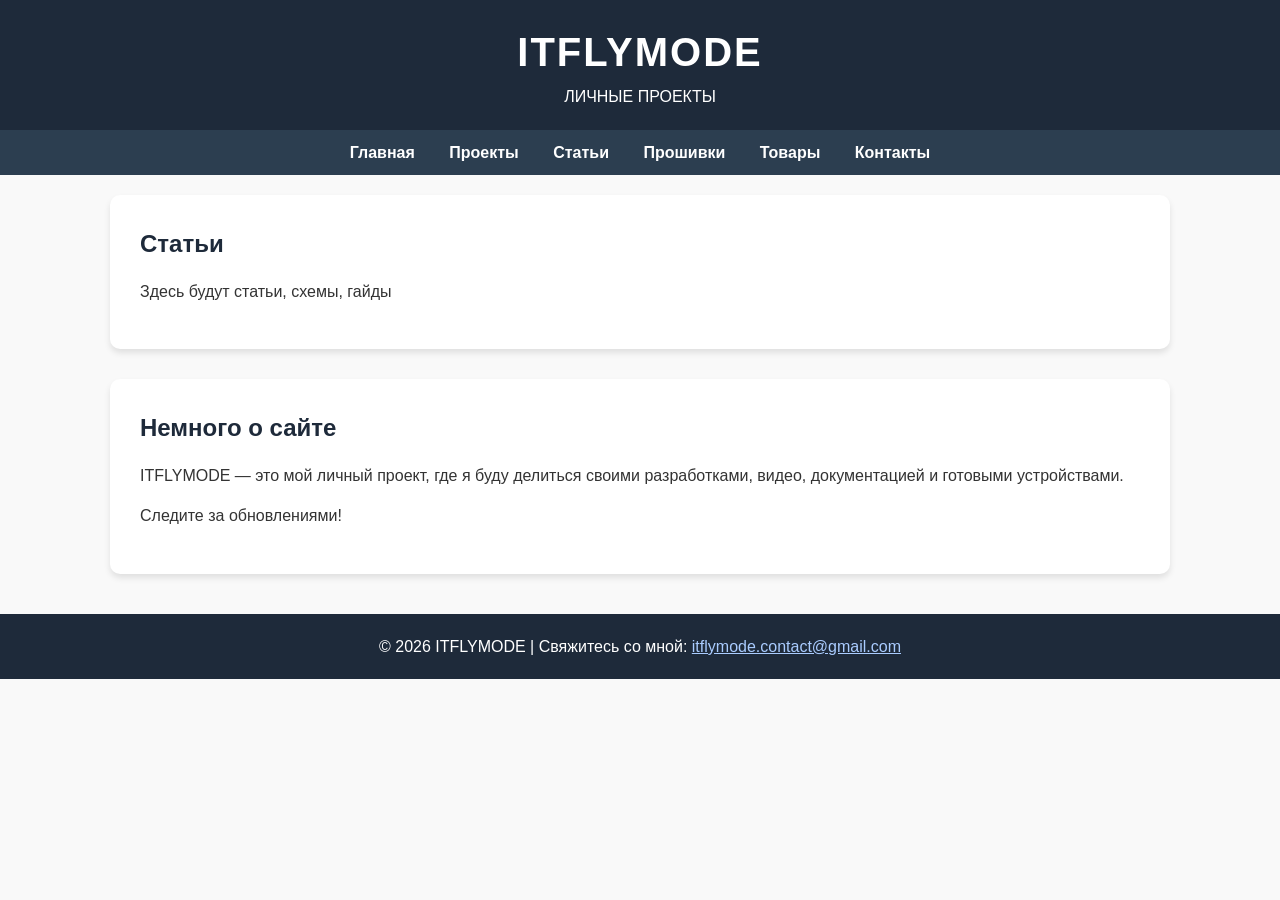
==== articles.html @ f9d331c2 "Добавил страницы и обновил меню" ====
<!DOCTYPE html>
<html lang="ru">
<head>
    <meta charset="UTF-8">
    <meta name="viewport" content="width=device-width, initial-scale=1.0">
    <title>Статьи - ITFLYMODE</title>
    <style>
        /* Стили для каркаса сайта */
        * {
            margin: 0;
            padding: 0;
            box-sizing: border-box;
        }
        body {
            font-family: 'Segoe UI', Tahoma, Geneva, Verdana, sans-serif;
            background: #f9f9f9;
            color: #333;
            line-height: 1.6;
        }
        header {
            background: #1e2a3a;
            color: white;
            padding: 20px 0;
            text-align: center;
        }
        header h1 {
            font-size: 2.5rem;
            letter-spacing: 2px;
        }
        nav {
            background: #2c3e50;
            padding: 10px 0;
            text-align: center;
        }
        nav a {
            color: white;
            margin: 0 15px;
            text-decoration: none;
            font-weight: bold;
        }
        nav a:hover {
            text-decoration: underline;
        }
        .container {
            max-width: 1100px;
            margin: 20px auto;
            padding: 0 20px;
        }
        .section {
            background: white;
            border-radius: 10px;
            padding: 30px;
            margin-bottom: 30px;
            box-shadow: 0 4px 6px rgba(0,0,0,0.1);
        }
        .section h2 {
            margin-bottom: 15px;
            color: #1e2a3a;
        }
        .section p {
            margin-bottom: 15px;
        }
        footer {
            background: #1e2a3a;
            color: white;
            text-align: center;
            padding: 20px;
            margin-top: 40px;
        }
        footer a {
            color: #aaccff;
        }
    </style>
</head>
<body>

    <header>
        <h1>ITFLYMODE</h1>
        <p>ЛИЧНЫЕ ПРОЕКТЫ</p>
    </header>

<nav>
    <a href="index.html">Главная</a>
    <a href="projects.html">Проекты</a>
    <a href="articles.html">Статьи</a>
    <a href="firmware.html">Прошивки</a>
    <a href="shop.html">Товары</a>
    <a href="contacts.html">Контакты</a>
</nav>

    <div class="container">
        <div class="section">
            <h2>Статьи</h2>
            <p>Здесь будут статьи, схемы, гайды</p>
            
        </div>

        <div class="section">
            <h2>Немного о сайте</h2>
            <p>ITFLYMODE — это мой личный проект, где я буду делиться своими разработками, видео, документацией и готовыми устройствами.</p>
            <p>Следите за обновлениями!</p>
        </div>
    </div>

    <footer>
        <p>© 2026 ITFLYMODE | Свяжитесь со мной: <a href="itflymode.contact@gmail.com">itflymode.contact@gmail.com</a></p>
    </footer>

</body>
</html>
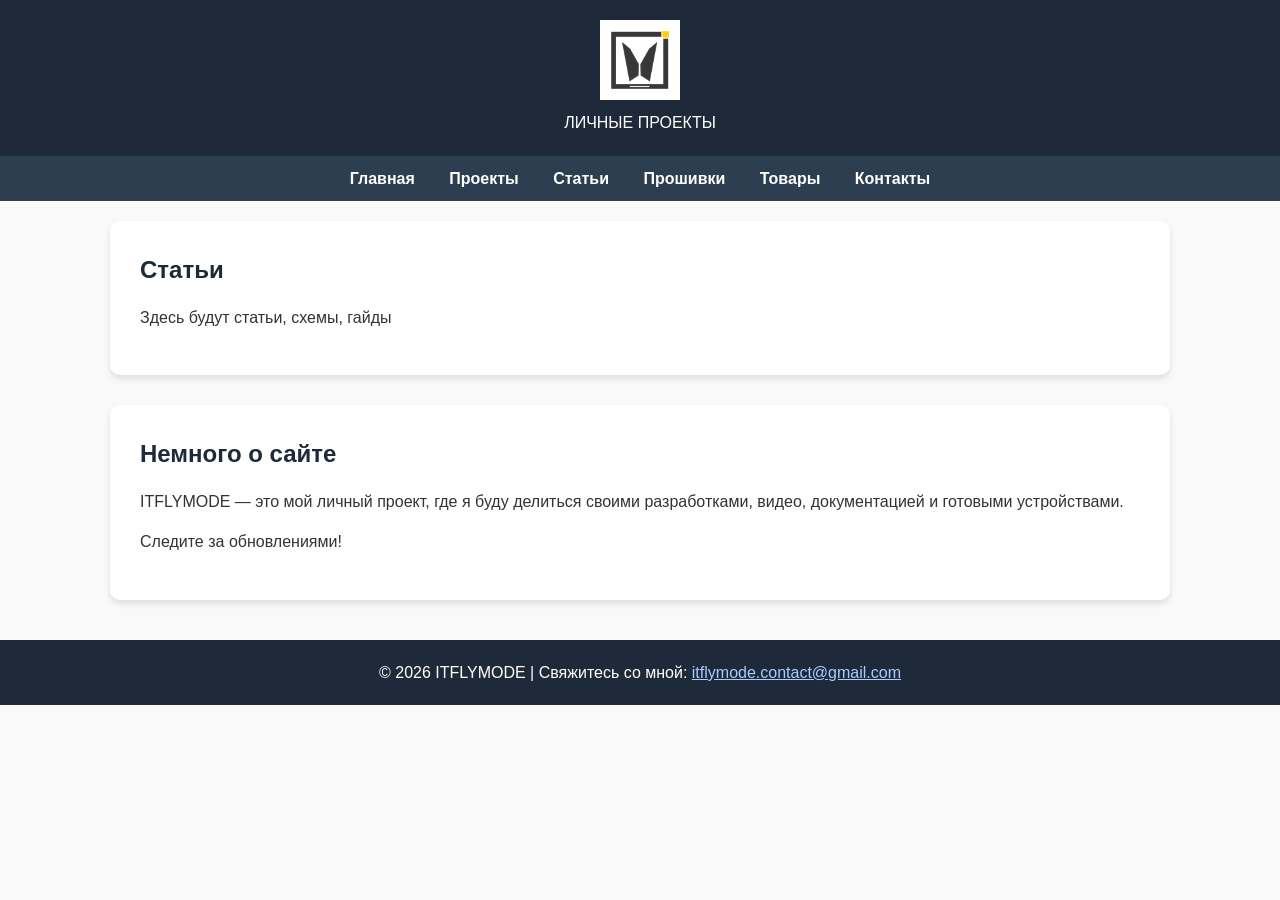
==== commit 0de84bc1: "Добавил логотип и адаптивность" ====
--- a/articles.html
+++ b/articles.html
@@ -4,78 +4,14 @@
     <meta charset="UTF-8">
     <meta name="viewport" content="width=device-width, initial-scale=1.0">
     <title>Статьи - ITFLYMODE</title>
-    <style>
-        /* Стили для каркаса сайта */
-        * {
-            margin: 0;
-            padding: 0;
-            box-sizing: border-box;
-        }
-        body {
-            font-family: 'Segoe UI', Tahoma, Geneva, Verdana, sans-serif;
-            background: #f9f9f9;
-            color: #333;
-            line-height: 1.6;
-        }
-        header {
-            background: #1e2a3a;
-            color: white;
-            padding: 20px 0;
-            text-align: center;
-        }
-        header h1 {
-            font-size: 2.5rem;
-            letter-spacing: 2px;
-        }
-        nav {
-            background: #2c3e50;
-            padding: 10px 0;
-            text-align: center;
-        }
-        nav a {
-            color: white;
-            margin: 0 15px;
-            text-decoration: none;
-            font-weight: bold;
-        }
-        nav a:hover {
-            text-decoration: underline;
-        }
-        .container {
-            max-width: 1100px;
-            margin: 20px auto;
-            padding: 0 20px;
-        }
-        .section {
-            background: white;
-            border-radius: 10px;
-            padding: 30px;
-            margin-bottom: 30px;
-            box-shadow: 0 4px 6px rgba(0,0,0,0.1);
-        }
-        .section h2 {
-            margin-bottom: 15px;
-            color: #1e2a3a;
-        }
-        .section p {
-            margin-bottom: 15px;
-        }
-        footer {
-            background: #1e2a3a;
-            color: white;
-            text-align: center;
-            padding: 20px;
-            margin-top: 40px;
-        }
-        footer a {
-            color: #aaccff;
-        }
-    </style>
+    <link rel="stylesheet" href="style.css">
+    
 </head>
 <body>
 
     <header>
-        <h1>ITFLYMODE</h1>
+        <img src="images/logo.jpg" alt="ITFLYMODE" class="logo">
+
         <p>ЛИЧНЫЕ ПРОЕКТЫ</p>
     </header>
 
--- a/style.css
+++ b/style.css
@@ -0,0 +1,124 @@
+/* Общие стили для всего сайта */
+* {
+    margin: 0;
+    padding: 0;
+    box-sizing: border-box;
+}
+
+body {
+    font-family: 'Segoe UI', Tahoma, Geneva, Verdana, sans-serif;
+    background: #f9f9f9;
+    color: #333;
+    line-height: 1.6;
+}
+
+header {
+    background: #1e2a3a;
+    color: white;
+    padding: 20px 0;
+    text-align: center;
+}
+
+.logo {
+    max-height: 80px;
+    width: auto;
+    display: block;
+    margin: 0 auto 10px;
+}
+
+header h1 {
+    font-size: 2.5rem;
+    letter-spacing: 2px;
+}
+
+nav {
+    background: #2c3e50;
+    padding: 10px 0;
+    text-align: center;
+}
+
+nav a {
+    color: white;
+    margin: 0 15px;
+    text-decoration: none;
+    font-weight: bold;
+}
+
+nav a:hover {
+    text-decoration: underline;
+}
+
+.container {
+    max-width: 1100px;
+    margin: 20px auto;
+    padding: 0 20px;
+}
+
+.section {
+    background: white;
+    border-radius: 10px;
+    padding: 30px;
+    margin-bottom: 30px;
+    box-shadow: 0 4px 6px rgba(0,0,0,0.1);
+    /* Анимация появления при загрузке страницы */
+    animation: fadeInUp 0.8s ease-out both;
+}
+
+.section h2 {
+    margin-bottom: 15px;
+    color: #1e2a3a;
+}
+
+.section p {
+    margin-bottom: 15px;
+}
+
+footer {
+    background: #1e2a3a;
+    color: white;
+    text-align: center;
+    padding: 20px;
+    margin-top: 40px;
+}
+
+footer a {
+    color: #aaccff;
+}
+
+/* Анимация: плавное появление снизу */
+@keyframes fadeInUp {
+    from {
+        opacity: 0;
+        transform: translateY(30px);
+    }
+    to {
+        opacity: 1;
+        transform: translateY(0);
+    }
+}
+
+
+
+
+  /* Адаптивность для мобильных устройств */
+@media (max-width: 600px) {
+    header h1 {
+        font-size: 1.8rem;
+    }
+    .logo {
+        max-height: 60px;
+    }
+    nav a {
+        display: block;
+        margin: 8px 0;
+    }
+    .container {
+        padding: 0 10px;
+    }
+    .section {
+        padding: 20px;
+    }
+    footer {
+        font-size: 0.9rem;
+    }
+}
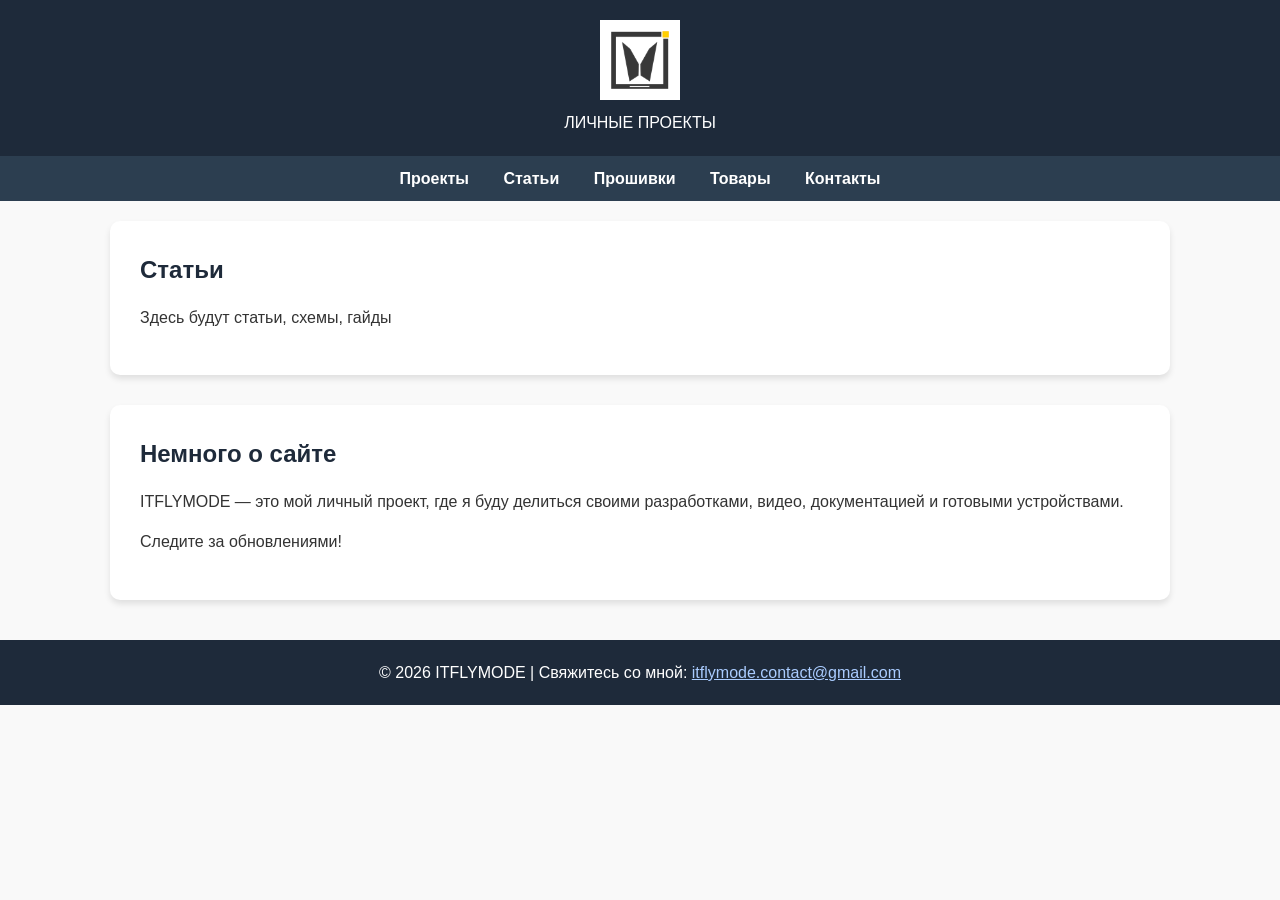
==== commit 4aa740cf: "Изменил структуру сайта index" ====
--- a/articles.html
+++ b/articles.html
@@ -16,8 +16,8 @@
     </header>
 
 <nav>
-    <a href="index.html">Главная</a>
-    <a href="projects.html">Проекты</a>
+   
+  <a href="index.html">Проекты</a>
     <a href="articles.html">Статьи</a>
     <a href="firmware.html">Прошивки</a>
     <a href="shop.html">Товары</a>
--- a/style.css
+++ b/style.css
@@ -1,10 +1,15 @@
-/* Общие стили для всего сайта */
+/* ============================================
+   ОБЩИЕ СТИЛИ ДЛЯ ВСЕГО САЙТА
+   ============================================ */
+
+/* Сброс стандартных отступов и box-sizing */
 * {
     margin: 0;
     padding: 0;
     box-sizing: border-box;
 }
 
+/* Базовые настройки для всей страницы */
 body {
     font-family: 'Segoe UI', Tahoma, Geneva, Verdana, sans-serif;
     background: #f9f9f9;
@@ -12,6 +17,10 @@
     line-height: 1.6;
 }
 
+/* ============================================
+   ШАПКА САЙТА (header)
+   ============================================ */
+
 header {
     background: #1e2a3a;
     color: white;
@@ -19,6 +28,7 @@
     text-align: center;
 }
 
+/* Логотип в шапке */
 .logo {
     max-height: 80px;
     width: auto;
@@ -26,11 +36,16 @@
     margin: 0 auto 10px;
 }
 
+/* Заголовок в шапке (если используется) */
 header h1 {
     font-size: 2.5rem;
     letter-spacing: 2px;
 }
 
+/* ============================================
+   НАВИГАЦИЯ (меню)
+   ============================================ */
+
 nav {
     background: #2c3e50;
     padding: 10px 0;
@@ -47,6 +62,10 @@
 nav a:hover {
     text-decoration: underline;
 }
+
+/* ============================================
+   ОСНОВНОЙ КОНТЕЙНЕР И СЕКЦИИ
+   ============================================ */
 
 .container {
     max-width: 1100px;
@@ -54,6 +73,7 @@
     padding: 0 20px;
 }
 
+/* Базовая секция (белая карточка) */
 .section {
     background: white;
     border-radius: 10px;
@@ -64,6 +84,15 @@
     animation: fadeInUp 0.8s ease-out both;
 }
 
+/* Последовательное появление секций (каскад) */
+.section:nth-child(1) { animation-delay: 0s; }
+.section:nth-child(2) { animation-delay: 0.2s; }
+.section:nth-child(3) { animation-delay: 0.4s; }
+.section:nth-child(4) { animation-delay: 0.6s; }
+.section:nth-child(5) { animation-delay: 0.8s; }
+.section:nth-child(6) { animation-delay: 1.0s; }
+
+/* Заголовки и текст внутри секций */
 .section h2 {
     margin-bottom: 15px;
     color: #1e2a3a;
@@ -73,6 +102,10 @@
     margin-bottom: 15px;
 }
 
+/* ============================================
+   ПОДВАЛ (footer)
+   ============================================ */
+
 footer {
     background: #1e2a3a;
     color: white;
@@ -85,7 +118,11 @@
     color: #aaccff;
 }
 
-/* Анимация: плавное появление снизу */
+/* ============================================
+   АНИМАЦИИ
+   ============================================ */
+
+/* Ключевые кадры для плавного появления снизу */
 @keyframes fadeInUp {
     from {
         opacity: 0;
@@ -97,10 +134,10 @@
     }
 }
 
-
-
-
-  /* Адаптивность для мобильных устройств */
+/* ============================================
+   АДАПТИВНОСТЬ ДЛЯ МОБИЛЬНЫХ УСТРОЙСТВ
+   ============================================ */
+
 @media (max-width: 600px) {
     header h1 {
         font-size: 1.8rem;
@@ -121,4 +158,193 @@
     footer {
         font-size: 0.9rem;
     }
+}
+
+/* ============================================
+   СТИЛИ ДЛЯ ПРОЕКТОВ
+   ============================================ */
+
+/* Сетка карточек проектов (адаптивная) */
+.projects-grid {
+    display: grid;
+    grid-template-columns: repeat(auto-fill, minmax(280px, 1fr));
+    gap: 20px;
+    margin-top: 20px;
+}
+
+/* Карточка проекта */
+.project-card {
+    background: white;
+    border-radius: 15px;          /* Скруглённые углы */
+    box-shadow: 0 4px 8px rgba(0,0,0,0.1);
+    overflow: hidden;             /* Чтобы углы обрезались */
+    transition: transform 0.3s ease, box-shadow 0.3s ease;
+}
+
+.project-card:hover {
+    transform: translateY(-5px);
+    box-shadow: 0 8px 16px rgba(0,0,0,0.2);
+}
+
+.project-card img {
+    width: 100%;
+    height: 200px;
+    object-fit: cover;           /* Фото заполняет область, обрезаясь при необходимости */
+    display: block;
+}
+
+.project-info {
+    padding: 15px;
+}
+
+.project-info h3 {
+    margin-bottom: 10px;
+    color: #1e2a3a;
+}
+
+.project-info p {
+    font-size: 0.95rem;
+    margin-bottom: 15px;
+}
+
+/* Кнопка "Подробнее" на карточках */
+.btn {
+    display: inline-block;
+    padding: 8px 16px;
+    background: #2c3e50;
+    color: white;
+    border-radius: 20px;
+    text-decoration: none;
+    font-size: 0.9rem;
+    transition: background 0.3s;
+}
+
+.btn:hover {
+    background: #1e2a3a;
+}
+
+/* Подменю категорий (фильтр проектов) */
+.category-menu {
+    margin-bottom: 20px;
+    text-align: center;
+}
+
+.category-menu a {
+    display: inline-block;
+    padding: 8px 16px;
+    margin: 5px;
+    background: #e0e0e0;
+    color: #333;
+    border-radius: 20px;
+    text-decoration: none;
+    transition: background 0.3s;
+}
+
+.category-menu a:hover,
+.category-menu a.active {
+    background: #2c3e50;
+    color: white;
+}
+
+/* Секции категорий (по умолчанию скрыты) */
+.project-section {
+    display: none;
+}
+
+/* Показываем секцию, когда она является целью якоря (:target) */
+.project-section:target {
+    display: block;
+}
+
+/* Скрываем "Все проекты", если выбрана другая категория */
+.project-section:target ~ #all {
+    display: none;
+}
+
+/* По умолчанию показываем "Все проекты" */
+#all {
+    display: block;
+}
+
+/* ============================================
+   СТИЛИ ДЛЯ СТРАНИЦЫ КОНТАКТОВ
+   ============================================ */
+
+/* Контейнер социальных ссылок */
+.social-links {
+    display: flex;
+    flex-wrap: wrap;
+    gap: 15px;
+    margin-top: 10px;
+    justify-content: center; /* Центрируем иконки */
+}
+
+/* Кнопка-ссылка на социальную сеть */
+.social-link {
+    display: flex;
+    align-items: center;
+    gap: 10px;
+    background: #f0f0f0;
+    padding: 10px 20px;
+    border-radius: 30px;
+    text-decoration: none;
+    color: #333;
+    transition: background 0.3s, transform 0.3s;
+}
+
+.social-link:hover {
+    background: #e0e0e0;
+    transform: translateY(-3px);
+}
+
+.social-link img {
+    width: 24px;
+    height: 24px;
+}
+
+/* Ссылка на email (крупная) */
+.email-link {
+    font-size: 1.2rem;
+    color: #3498db;
+    text-decoration: none;
+}
+
+.email-link:hover {
+    text-decoration: underline;
+}
+
+/* ============================================
+   КНОПКА ДОНАТА
+   ============================================ */
+
+.donate-section {
+    text-align: center;
+}
+
+.donate-button {
+    display: inline-block;
+    margin-top: 20px;
+    padding: 14px 30px;
+    background: linear-gradient(135deg, #ff9a56, #ff5e62);
+    color: white;
+    font-size: 1.2rem;
+    font-weight: bold;
+    border-radius: 50px;
+    text-decoration: none;
+    box-shadow: 0 8px 16px rgba(255, 94, 98, 0.4);
+    transition: transform 0.3s, box-shadow 0.3s, background 0.3s;
+}
+
+.donate-button:hover {
+    transform: translateY(-4px);
+    box-shadow: 0 12px 24px rgba(255, 94, 98, 0.6);
+    background: linear-gradient(135deg, #ff5e62, #ff9a56);
+}
+
+/* ============================================
+   ЦЕНТРИРОВАНИЕ СЕКЦИЙ
+   ============================================ */
+
+.centered {
+    text-align: center;
 }
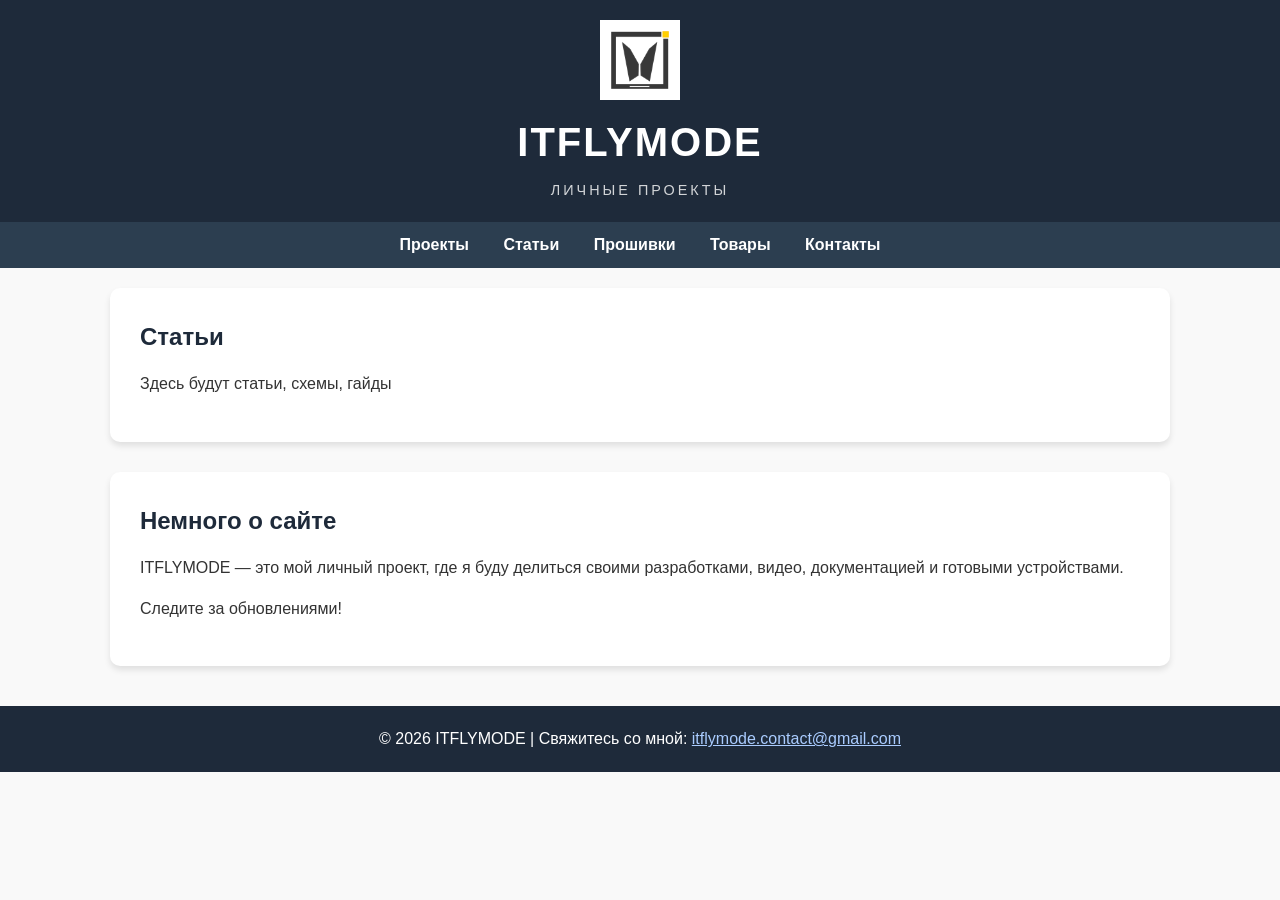
==== commit e34bdf3f: "Добавил метатег Яндекс.Вебмастера" ====
--- a/articles.html
+++ b/articles.html
@@ -3,32 +3,62 @@
 <head>
     <meta charset="UTF-8">
     <meta name="viewport" content="width=device-width, initial-scale=1.0">
-    <title>Статьи - ITFLYMODE</title>
+
+    <!-- === ОСНОВНЫЕ МЕТАТЕГИ === -->
+    <title>Статьи и гайды — ITFLYMODE</title>
+    <meta name="description" content="Статьи и гайды от ITFLYMODE: схемы, разборы проектов на Arduino, ESP32, STM32 и других платформах. Пошаговые инструкции и примеры кода.">
+    <meta name="keywords" content="ITFLYMODE, статьи, гайды, Arduino, ESP32, STM32, схемы, электроника, DIY">
+    <meta name="author" content="ITFLYMODE">
+    <meta name="robots" content="index, follow">
+    <link rel="canonical" href="https://itflymode.github.io/articles.html">
+
+    <!-- === FAVICON === -->
+    <link rel="icon" type="image/jpeg" href="images/logo.jpg">
+    <link rel="apple-touch-icon" href="images/logo.jpg">
+
+    <!-- === OPEN GRAPH === -->
+    <meta property="og:type" content="website">
+    <meta property="og:title" content="Статьи и гайды — ITFLYMODE">
+    <meta property="og:description" content="Схемы, разборы проектов и пошаговые инструкции на Arduino, ESP32, STM32.">
+    <meta property="og:image" content="https://itflymode.github.io/images/logo.jpg">
+    <meta property="og:url" content="https://itflymode.github.io/articles.html">
+    <meta property="og:site_name" content="ITFLYMODE">
+    <meta name="twitter:card" content="summary_large_image">
+
     <link rel="stylesheet" href="style.css">
-    
 </head>
 <body>
 
+    <!-- ============================================================
+         01. ШАПКА САЙТА
+         ============================================================ -->
     <header>
-        <img src="images/logo.jpg" alt="ITFLYMODE" class="logo">
-
+        <img src="images/logo.jpg" alt="ITFLYMODE — самодельщик, проекты на Arduino, ESP32, STM32" class="logo">
+        <h1>ITFLYMODE</h1>
         <p>ЛИЧНЫЕ ПРОЕКТЫ</p>
     </header>
 
-<nav>
-   
-  <a href="index.html">Проекты</a>
-    <a href="articles.html">Статьи</a>
-    <a href="firmware.html">Прошивки</a>
-    <a href="shop.html">Товары</a>
-    <a href="contacts.html">Контакты</a>
-</nav>
 
+    <!-- ============================================================
+         02. НАВИГАЦИЯ
+         ============================================================ -->
+    <nav>
+        <a href="index.html">Проекты</a>
+        <a href="articles.html">Статьи</a>
+        <a href="firmware.html">Прошивки</a>
+        <a href="shop.html">Товары</a>
+        <a href="contacts.html">Контакты</a>
+    </nav>
+
+
+    <!-- ============================================================
+         03. ОСНОВНОЙ КОНТЕНТ
+         ============================================================ -->
     <div class="container">
+
         <div class="section">
             <h2>Статьи</h2>
             <p>Здесь будут статьи, схемы, гайды</p>
-            
         </div>
 
         <div class="section">
@@ -36,11 +66,16 @@
             <p>ITFLYMODE — это мой личный проект, где я буду делиться своими разработками, видео, документацией и готовыми устройствами.</p>
             <p>Следите за обновлениями!</p>
         </div>
+
     </div>
 
+
+    <!-- ============================================================
+         04. ПОДВАЛ
+         ============================================================ -->
     <footer>
-        <p>© 2026 ITFLYMODE | Свяжитесь со мной: <a href="itflymode.contact@gmail.com">itflymode.contact@gmail.com</a></p>
+        <p>© 2026 ITFLYMODE | Свяжитесь со мной: <a href="mailto:itflymode.contact@gmail.com">itflymode.contact@gmail.com</a></p>
     </footer>
 
 </body>
-</html>
+</html>
--- a/style.css
+++ b/style.css
@@ -1,15 +1,33 @@
-/* ============================================
-   ОБЩИЕ СТИЛИ ДЛЯ ВСЕГО САЙТА
-   ============================================ */
-
-/* Сброс стандартных отступов и box-sizing */
+/* ============================================================
+   ITFLYMODE — ОБЩИЙ ФАЙЛ СТИЛЕЙ
+   ------------------------------------------------------------
+   СОДЕРЖАНИЕ:
+     01. Сброс и базовые стили
+     02. Шапка сайта (header)
+     03. Навигация (nav)
+     04. Контейнер и секции
+     05. Подвал (footer)
+     06. Анимации
+     07. Общие компоненты (.btn)
+     08. Страница «Проекты»
+     09. Страница «Товары»
+     10. Страница «Контакты»
+     11. Кнопка доната
+     12. Утилиты
+     13. Адаптивность (mobile)
+   ============================================================ */
+
+
+/* ============================================================
+   01. СБРОС И БАЗОВЫЕ СТИЛИ
+   ============================================================ */
+
 * {
     margin: 0;
     padding: 0;
     box-sizing: border-box;
 }
 
-/* Базовые настройки для всей страницы */
 body {
     font-family: 'Segoe UI', Tahoma, Geneva, Verdana, sans-serif;
     background: #f9f9f9;
@@ -17,9 +35,10 @@
     line-height: 1.6;
 }
 
-/* ============================================
-   ШАПКА САЙТА (header)
-   ============================================ */
+
+/* ============================================================
+   02. ШАПКА САЙТА (header)
+   ============================================================ */
 
 header {
     background: #1e2a3a;
@@ -28,7 +47,6 @@
     text-align: center;
 }
 
-/* Логотип в шапке */
 .logo {
     max-height: 80px;
     width: auto;
@@ -36,15 +54,22 @@
     margin: 0 auto 10px;
 }
 
-/* Заголовок в шапке (если используется) */
 header h1 {
     font-size: 2.5rem;
     letter-spacing: 2px;
-}
-
-/* ============================================
-   НАВИГАЦИЯ (меню)
-   ============================================ */
+    margin-bottom: 5px;
+}
+
+header p {
+    font-size: 0.9rem;
+    letter-spacing: 3px;
+    opacity: 0.8;
+    margin-bottom: 0;
+}
+
+/* ============================================================
+   03. НАВИГАЦИЯ (nav)
+   ============================================================ */
 
 nav {
     background: #2c3e50;
@@ -63,9 +88,10 @@
     text-decoration: underline;
 }
 
-/* ============================================
-   ОСНОВНОЙ КОНТЕЙНЕР И СЕКЦИИ
-   ============================================ */
+
+/* ============================================================
+   04. КОНТЕЙНЕР И СЕКЦИИ
+   ============================================================ */
 
 .container {
     max-width: 1100px;
@@ -73,18 +99,16 @@
     padding: 0 20px;
 }
 
-/* Базовая секция (белая карточка) */
 .section {
     background: white;
     border-radius: 10px;
     padding: 30px;
     margin-bottom: 30px;
     box-shadow: 0 4px 6px rgba(0,0,0,0.1);
-    /* Анимация появления при загрузке страницы */
     animation: fadeInUp 0.8s ease-out both;
 }
 
-/* Последовательное появление секций (каскад) */
+/* Каскадное появление секций при загрузке страницы */
 .section:nth-child(1) { animation-delay: 0s; }
 .section:nth-child(2) { animation-delay: 0.2s; }
 .section:nth-child(3) { animation-delay: 0.4s; }
@@ -92,7 +116,6 @@
 .section:nth-child(5) { animation-delay: 0.8s; }
 .section:nth-child(6) { animation-delay: 1.0s; }
 
-/* Заголовки и текст внутри секций */
 .section h2 {
     margin-bottom: 15px;
     color: #1e2a3a;
@@ -102,9 +125,10 @@
     margin-bottom: 15px;
 }
 
-/* ============================================
-   ПОДВАЛ (footer)
-   ============================================ */
+
+/* ============================================================
+   05. ПОДВАЛ (footer)
+   ============================================================ */
 
 footer {
     background: #1e2a3a;
@@ -118,11 +142,11 @@
     color: #aaccff;
 }
 
-/* ============================================
-   АНИМАЦИИ
-   ============================================ */
-
-/* Ключевые кадры для плавного появления снизу */
+
+/* ============================================================
+   06. АНИМАЦИИ
+   ============================================================ */
+
 @keyframes fadeInUp {
     from {
         opacity: 0;
@@ -134,80 +158,12 @@
     }
 }
 
-/* ============================================
-   АДАПТИВНОСТЬ ДЛЯ МОБИЛЬНЫХ УСТРОЙСТВ
-   ============================================ */
-
-@media (max-width: 600px) {
-    header h1 {
-        font-size: 1.8rem;
-    }
-    .logo {
-        max-height: 60px;
-    }
-    nav a {
-        display: block;
-        margin: 8px 0;
-    }
-    .container {
-        padding: 0 10px;
-    }
-    .section {
-        padding: 20px;
-    }
-    footer {
-        font-size: 0.9rem;
-    }
-}
-
-/* ============================================
-   СТИЛИ ДЛЯ ПРОЕКТОВ
-   ============================================ */
-
-/* Сетка карточек проектов (адаптивная) */
-.projects-grid {
-    display: grid;
-    grid-template-columns: repeat(auto-fill, minmax(280px, 1fr));
-    gap: 20px;
-    margin-top: 20px;
-}
-
-/* Карточка проекта */
-.project-card {
-    background: white;
-    border-radius: 15px;          /* Скруглённые углы */
-    box-shadow: 0 4px 8px rgba(0,0,0,0.1);
-    overflow: hidden;             /* Чтобы углы обрезались */
-    transition: transform 0.3s ease, box-shadow 0.3s ease;
-}
-
-.project-card:hover {
-    transform: translateY(-5px);
-    box-shadow: 0 8px 16px rgba(0,0,0,0.2);
-}
-
-.project-card img {
-    width: 100%;
-    height: 200px;
-    object-fit: cover;           /* Фото заполняет область, обрезаясь при необходимости */
-    display: block;
-}
-
-.project-info {
-    padding: 15px;
-}
-
-.project-info h3 {
-    margin-bottom: 10px;
-    color: #1e2a3a;
-}
-
-.project-info p {
-    font-size: 0.95rem;
-    margin-bottom: 15px;
-}
-
-/* Кнопка "Подробнее" на карточках */
+
+/* ============================================================
+   07. ОБЩИЕ КОМПОНЕНТЫ
+   ============================================================ */
+
+/* Базовая кнопка .btn — используется и в проектах, и в товарах */
 .btn {
     display: inline-block;
     padding: 8px 16px;
@@ -223,7 +179,12 @@
     background: #1e2a3a;
 }
 
-/* Подменю категорий (фильтр проектов) */
+
+/* ============================================================
+   08. СТРАНИЦА «ПРОЕКТЫ»
+   ============================================================ */
+
+/* --- Подменю категорий (фильтр проектов) --- */
 .category-menu {
     margin-bottom: 20px;
     text-align: center;
@@ -246,40 +207,198 @@
     color: white;
 }
 
-/* Секции категорий (по умолчанию скрыты) */
-.project-section {
+/* --- Сетка карточек проектов --- */
+.projects-grid {
+    display: grid;
+    grid-template-columns: repeat(auto-fill, minmax(280px, 1fr));
+    gap: 20px;
+    margin-top: 20px;
+}
+
+/* --- Карточка проекта --- */
+.project-card {
+    background: white;
+    border-radius: 15px;
+    box-shadow: 0 4px 8px rgba(0,0,0,0.1);
+    overflow: hidden;
+    transition: transform 0.3s ease, box-shadow 0.3s ease;
+}
+
+.project-card:hover {
+    transform: translateY(-5px);
+    box-shadow: 0 8px 16px rgba(0,0,0,0.2);
+}
+
+.project-card img {
+    width: 100%;
+    height: 200px;
+    object-fit: cover;
+    display: block;
+}
+
+.project-info {
+    padding: 15px;
+}
+
+.project-info h3 {
+    margin-bottom: 10px;
+    color: #1e2a3a;
+}
+
+.project-info p {
+    font-size: 0.95rem;
+    margin-bottom: 15px;
+}
+
+/* Скрытая карточка проекта (не подходит под выбранную категорию) */
+.project-card.hidden {
     display: none;
 }
 
-/* Показываем секцию, когда она является целью якоря (:target) */
-.project-section:target {
+
+/* ============================================================
+   09. СТРАНИЦА «ТОВАРЫ»
+   ============================================================ */
+
+/* --- Меню категорий (кнопки-фильтры) --- */
+.shop-categories {
+    display: flex;
+    flex-wrap: wrap;
+    gap: 10px;
+    justify-content: center;
+    margin: 20px 0 25px;
+}
+
+.shop-categories button {
+    padding: 8px 18px;
+    background: #e0e0e0;
+    color: #333;
+    border: none;
+    border-radius: 20px;
+    font-size: 0.9rem;
+    font-family: inherit;
+    cursor: pointer;
+    transition: background 0.3s, color 0.3s;
+}
+
+.shop-categories button:hover {
+    background: #d0d0d0;
+}
+
+.shop-categories button.active {
+    background: #2c3e50;
+    color: white;
+}
+
+/* --- Сетка карточек товаров --- */
+.products-grid {
+    display: grid;
+    grid-template-columns: repeat(auto-fill, minmax(180px, 220px));
+    gap: 35px;                 /* одинаковый отступ по горизонтали и вертикали */
+    margin-top: 30px;
+    justify-content: center;
+}
+
+/* --- Карточка товара --- */
+.product-card {
+    background: white;
+    border-radius: 12px;
+    box-shadow: 0 3px 8px rgba(0,0,0,0.1);
+    overflow: hidden;
+    display: flex;
+    flex-direction: column;
+    position: relative;
+    transition: transform 0.3s ease, box-shadow 0.3s ease;
+}
+
+.product-card:hover {
+    transform: translateY(-4px);
+    box-shadow: 0 6px 14px rgba(0,0,0,0.18);
+}
+
+.product-card img {
+    width: 100%;
+    height: 160px;
+    object-fit: cover;
     display: block;
-}
-
-/* Скрываем "Все проекты", если выбрана другая категория */
-.project-section:target ~ #all {
+    background: #f0f0f0;
+}
+
+/* Скрытая карточка товара (не подходит под выбранную категорию) */
+.product-card.hidden {
     display: none;
 }
 
-/* По умолчанию показываем "Все проекты" */
-#all {
+.product-info {
+    padding: 10px 12px 14px;
+    display: flex;
+    flex-direction: column;
+    flex-grow: 1;
+}
+
+.product-info h3 {
+    margin-bottom: 6px;
+    color: #1e2a3a;
+    font-size: 0.95rem;
+}
+
+.product-info p {
+    font-size: 0.8rem;
+    margin-bottom: 10px;
+    flex-grow: 1;
+    color: #666;
+    line-height: 1.4;
+}
+
+/* Цена */
+.product-price {
+    font-size: 1rem;
+    font-weight: bold;
+    color: #2c3e50;
+    margin-bottom: 10px;
+}
+
+/* Кнопка на карточке товара — на всю ширину */
+.product-card .btn {
+    text-align: center;
     display: block;
-}
-
-/* ============================================
-   СТИЛИ ДЛЯ СТРАНИЦЫ КОНТАКТОВ
-   ============================================ */
-
-/* Контейнер социальных ссылок */
+    padding: 7px 10px;
+    border-radius: 8px;
+    font-size: 0.8rem;
+}
+
+/* Бейдж в углу карточки: «В наличии / Нет в наличии / Услуга» */
+.product-badge {
+    position: absolute;
+    top: 8px;
+    right: 8px;
+    background: #2c3e50;
+    color: white;
+    font-size: 0.65rem;
+    padding: 3px 8px;
+    border-radius: 20px;
+    z-index: 1;
+}
+
+.product-badge.out {
+    background: #999;
+}
+
+
+/* ============================================================
+   10. СТРАНИЦА «КОНТАКТЫ»
+   ============================================================ */
+
+/* --- Контейнер иконок/кнопок соцсетей --- */
 .social-links {
     display: flex;
     flex-wrap: wrap;
     gap: 15px;
     margin-top: 10px;
-    justify-content: center; /* Центрируем иконки */
-}
-
-/* Кнопка-ссылка на социальную сеть */
+    justify-content: center;
+}
+
+/* --- Кнопка-ссылка на соцсеть --- */
 .social-link {
     display: flex;
     align-items: center;
@@ -302,7 +421,7 @@
     height: 24px;
 }
 
-/* Ссылка на email (крупная) */
+/* --- Крупная ссылка на email --- */
 .email-link {
     font-size: 1.2rem;
     color: #3498db;
@@ -313,9 +432,10 @@
     text-decoration: underline;
 }
 
-/* ============================================
-   КНОПКА ДОНАТА
-   ============================================ */
+
+/* ============================================================
+   11. КНОПКА ДОНАТА
+   ============================================================ */
 
 .donate-section {
     text-align: center;
@@ -341,10 +461,104 @@
     background: linear-gradient(135deg, #ff5e62, #ff9a56);
 }
 
-/* ============================================
-   ЦЕНТРИРОВАНИЕ СЕКЦИЙ
-   ============================================ */
+
+/* ============================================================
+   12. УТИЛИТЫ
+   ============================================================ */
 
 .centered {
     text-align: center;
+}
+
+
+/* ============================================================
+   13. АДАПТИВНОСТЬ (мобильные, до 600px)
+   ============================================================ */
+
+@media (max-width: 600px) {
+    /* --- Шапка --- */
+    header h1 {
+        font-size: 1.8rem;
+    }
+    .logo {
+        max-height: 60px;
+    }
+
+    /* --- Навигация --- */
+    nav a {
+        display: block;
+        margin: 8px 0;
+    }
+
+    /* --- Контейнер и секции --- */
+    .container {
+        padding: 0 10px;
+    }
+    .section {
+        padding: 20px;
+    }
+
+    /* --- Подвал --- */
+    footer {
+        font-size: 0.9rem;
+    }
+
+    /* --- Карточки товаров --- */
+    .products-grid {
+        grid-template-columns: repeat(2, 1fr);
+        gap: 16px;
+    }
+    .product-card img {
+        height: 130px;
+    }
+    .product-info {
+        padding: 8px 10px 12px;
+    }
+    .product-info h3 {
+        font-size: 0.85rem;
+    }
+    .product-info p {
+        font-size: 0.75rem;
+    }
+
+    /* --- Кнопки категорий товаров --- */
+    .shop-categories button {
+        padding: 6px 14px;
+        font-size: 0.8rem;
+    }
+    /* --- Кнопка-ссылка на соцсеть --- */
+.social-link {
+    display: flex;
+    align-items: center;
+    gap: 10px;
+    background: #f0f0f0;
+    padding: 10px 20px;
+    border-radius: 30px;
+    text-decoration: none;
+    color: #333;
+    font-weight: bold;
+    transition: background 0.3s, transform 0.3s, color 0.3s;
+}
+
+/* Иконка внутри кнопки */
+.social-link i {
+    font-size: 1.1rem;
+}
+
+.social-link:hover {
+    background: #e0e0e0;
+    color: white;
+    transform: translateY(-3px);
+}
+
+/* --- Брендовые цвета при наведении --- */
+.social-link.telegram:hover   { background: #229ED9; }
+.social-link.youtube:hover    { background: #FF0000; }
+.social-link.instagram:hover  { background: linear-gradient(45deg, #F58529, #DD2A7B, #8134AF); }
+.social-link.github:hover     { background: #24292e; }
+.social-link.habr:hover       { background: #629FBC; }
+.social-link.hackaday:hover   { background: #1A1A1A; }
+.social-link.hackster:hover   { background: #1E7DC8; }
+.social-link.printables:hover { background: #FA6831; }
+.social-link.reddit:hover     { background: #FF4500; }
 }
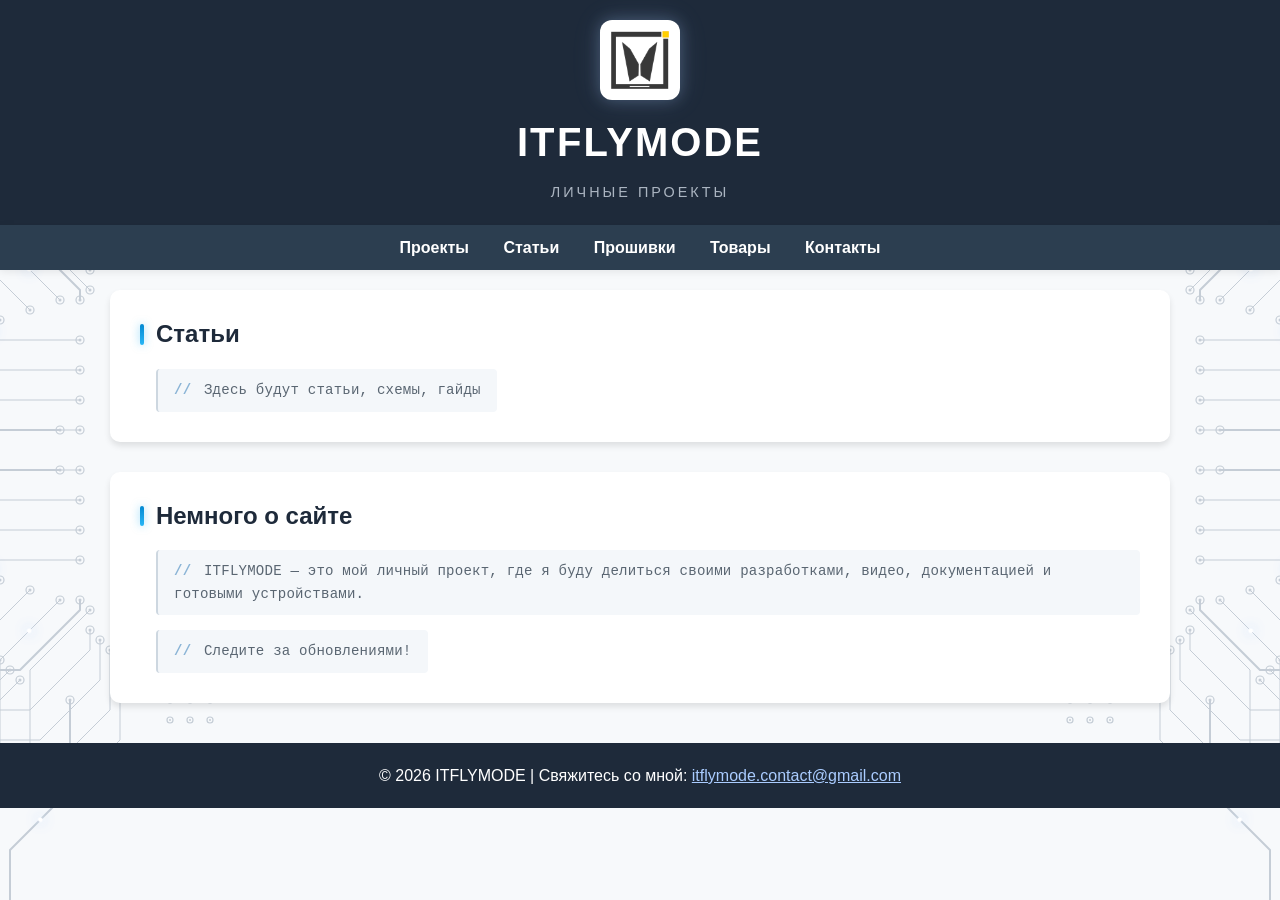
==== commit 9f4646a6: "Добавил анимации, sticky-меню, PCB-фон, стиль" ====
--- a/articles.html
+++ b/articles.html
@@ -4,7 +4,6 @@
     <meta charset="UTF-8">
     <meta name="viewport" content="width=device-width, initial-scale=1.0">
 
-    <!-- === ОСНОВНЫЕ МЕТАТЕГИ === -->
     <title>Статьи и гайды — ITFLYMODE</title>
     <meta name="description" content="Статьи и гайды от ITFLYMODE: схемы, разборы проектов на Arduino, ESP32, STM32 и других платформах. Пошаговые инструкции и примеры кода.">
     <meta name="keywords" content="ITFLYMODE, статьи, гайды, Arduino, ESP32, STM32, схемы, электроника, DIY">
@@ -12,11 +11,9 @@
     <meta name="robots" content="index, follow">
     <link rel="canonical" href="https://itflymode.github.io/articles.html">
 
-    <!-- === FAVICON === -->
     <link rel="icon" type="image/jpeg" href="images/logo.jpg">
     <link rel="apple-touch-icon" href="images/logo.jpg">
 
-    <!-- === OPEN GRAPH === -->
     <meta property="og:type" content="website">
     <meta property="og:title" content="Статьи и гайды — ITFLYMODE">
     <meta property="og:description" content="Схемы, разборы проектов и пошаговые инструкции на Arduino, ESP32, STM32.">
@@ -26,22 +23,16 @@
     <meta name="twitter:card" content="summary_large_image">
 
     <link rel="stylesheet" href="style.css">
+    <script src="pcb.js" defer></script>
 </head>
 <body>
 
-    <!-- ============================================================
-         01. ШАПКА САЙТА
-         ============================================================ -->
     <header>
         <img src="images/logo.jpg" alt="ITFLYMODE — самодельщик, проекты на Arduino, ESP32, STM32" class="logo">
-        <h1>ITFLYMODE</h1>
+        <h1><span class="title-part part-it">IT</span><span class="title-part part-fly">FLY</span><span class="title-part part-mode">MODE</span></h1>
         <p>ЛИЧНЫЕ ПРОЕКТЫ</p>
     </header>
 
-
-    <!-- ============================================================
-         02. НАВИГАЦИЯ
-         ============================================================ -->
     <nav>
         <a href="index.html">Проекты</a>
         <a href="articles.html">Статьи</a>
@@ -50,10 +41,6 @@
         <a href="contacts.html">Контакты</a>
     </nav>
 
-
-    <!-- ============================================================
-         03. ОСНОВНОЙ КОНТЕНТ
-         ============================================================ -->
     <div class="container">
 
         <div class="section">
@@ -69,10 +56,6 @@
 
     </div>
 
-
-    <!-- ============================================================
-         04. ПОДВАЛ
-         ============================================================ -->
     <footer>
         <p>© 2026 ITFLYMODE | Свяжитесь со мной: <a href="mailto:itflymode.contact@gmail.com">itflymode.contact@gmail.com</a></p>
     </footer>
--- a/style.css
+++ b/style.css
@@ -1,22 +1,6 @@
 /* ============================================================
    ITFLYMODE — ОБЩИЙ ФАЙЛ СТИЛЕЙ
-   ------------------------------------------------------------
-   СОДЕРЖАНИЕ:
-     01. Сброс и базовые стили
-     02. Шапка сайта (header)
-     03. Навигация (nav)
-     04. Контейнер и секции
-     05. Подвал (footer)
-     06. Анимации
-     07. Общие компоненты (.btn)
-     08. Страница «Проекты»
-     09. Страница «Товары»
-     10. Страница «Контакты»
-     11. Кнопка доната
-     12. Утилиты
-     13. Адаптивность (mobile)
-   ============================================================ */
-
+   ============================================================ */
 
 /* ============================================================
    01. СБРОС И БАЗОВЫЕ СТИЛИ
@@ -28,11 +12,17 @@
     box-sizing: border-box;
 }
 
+html {
+    background: #f7f9fb;
+}
+
 body {
     font-family: 'Segoe UI', Tahoma, Geneva, Verdana, sans-serif;
-    background: #f9f9f9;
     color: #333;
     line-height: 1.6;
+    min-height: 100vh;
+    background: transparent;
+    position: relative;
 }
 
 
@@ -52,29 +42,217 @@
     width: auto;
     display: block;
     margin: 0 auto 10px;
+    border-radius: 12px;
+    box-shadow: 0 0 15px rgba(170, 204, 255, 0.25),
+                0 0 30px rgba(170, 204, 255, 0.12);
+    transition: transform 0.5s ease, box-shadow 0.5s ease;
+    animation: logoBreath 3.5s ease-in-out infinite;
+}
+
+@keyframes logoBreath {
+    0%, 100% {
+        box-shadow: 0 0 15px rgba(170, 204, 255, 0.25),
+                    0 0 30px rgba(170, 204, 255, 0.12);
+    }
+    50% {
+        box-shadow: 0 0 25px rgba(170, 204, 255, 0.45),
+                    0 0 55px rgba(170, 204, 255, 0.25);
+    }
+}
+
+.logo:hover {
+    transform: scale(1.06);
+    box-shadow: 0 0 35px rgba(170, 204, 255, 0.7),
+                0 0 75px rgba(170, 204, 255, 0.4);
+    animation-play-state: paused;
 }
 
 header h1 {
     font-size: 2.5rem;
     letter-spacing: 2px;
     margin-bottom: 5px;
+    white-space: nowrap;
+}
+
+header h1 .title-part {
+    display: inline-block;
+    will-change: transform, opacity, text-shadow;
+}
+
+body.home header h1 .title-part {
+    opacity: 0;
+}
+
+body.home header h1 .part-it {
+    animation: partLeft 1s cubic-bezier(0.22, 1, 0.36, 1) 0.2s forwards;
+}
+
+body.home header h1 .part-fly {
+    animation: partTop 1s cubic-bezier(0.34, 1.56, 0.64, 1) 0.45s forwards;
+}
+
+body.home header h1 .part-mode {
+    animation: partRight 1s cubic-bezier(0.22, 1, 0.36, 1) 0.7s forwards;
+}
+
+body.home header h1 {
+    animation: titleGlow 3.5s ease-in-out 1.9s infinite;
+}
+
+@keyframes partLeft {
+    from { opacity: 0; transform: translateX(-60px) rotate(-12deg) scale(0.7); }
+    to   { opacity: 1; transform: translateX(0) rotate(0) scale(1); }
+}
+
+@keyframes partTop {
+    from { opacity: 0; transform: translateY(-60px) scale(1.4); }
+    to   { opacity: 1; transform: translateY(0) scale(1); }
+}
+
+@keyframes partRight {
+    from { opacity: 0; transform: translateX(60px) rotate(12deg) scale(0.7); }
+    to   { opacity: 1; transform: translateX(0) rotate(0) scale(1); }
+}
+
+@keyframes titleGlow {
+    0%, 100% { text-shadow: 0 0 0 rgba(170, 204, 255, 0); }
+    50% {
+        text-shadow: 0 0 18px rgba(170, 204, 255, 0.35),
+                     0 0 36px rgba(170, 204, 255, 0.18);
+    }
+}
+
+body:not(.home) header h1 .title-part {
+    opacity: 1;
+    animation-duration: 6s;
+    animation-iteration-count: infinite;
+    animation-timing-function: ease-in-out;
+}
+
+body:not(.home) header h1 .part-it   { animation-name: glowCycleIT; }
+body:not(.home) header h1 .part-fly  { animation-name: glowCycleFLY; }
+body:not(.home) header h1 .part-mode { animation-name: glowCycleMODE; }
+
+@keyframes glowCycleIT {
+    0%       { text-shadow: 0 0 0 transparent; }
+    3%       { text-shadow: 0 0 22px rgba(170,204,255,0.95), 0 0 44px rgba(170,204,255,0.5); }
+    17%      { text-shadow: 0 0 22px rgba(170,204,255,0.95), 0 0 44px rgba(170,204,255,0.5); }
+    20%      { text-shadow: 0 0 0 transparent; }
+    60%      { text-shadow: 0 0 0 transparent; }
+    63%      { text-shadow: 0 0 22px rgba(170,204,255,0.95), 0 0 44px rgba(170,204,255,0.5); }
+    87%      { text-shadow: 0 0 22px rgba(170,204,255,0.95), 0 0 44px rgba(170,204,255,0.5); }
+    90%      { text-shadow: 0 0 0 transparent; }
+    100%     { text-shadow: 0 0 0 transparent; }
+}
+
+@keyframes glowCycleFLY {
+    0%, 20%  { text-shadow: 0 0 0 transparent; }
+    23%      { text-shadow: 0 0 22px rgba(170,204,255,0.95), 0 0 44px rgba(170,204,255,0.5); }
+    37%      { text-shadow: 0 0 22px rgba(170,204,255,0.95), 0 0 44px rgba(170,204,255,0.5); }
+    40%      { text-shadow: 0 0 0 transparent; }
+    60%      { text-shadow: 0 0 0 transparent; }
+    63%      { text-shadow: 0 0 22px rgba(170,204,255,0.95), 0 0 44px rgba(170,204,255,0.5); }
+    87%      { text-shadow: 0 0 22px rgba(170,204,255,0.95), 0 0 44px rgba(170,204,255,0.5); }
+    90%      { text-shadow: 0 0 0 transparent; }
+    100%     { text-shadow: 0 0 0 transparent; }
+}
+
+@keyframes glowCycleMODE {
+    0%, 40%  { text-shadow: 0 0 0 transparent; }
+    43%      { text-shadow: 0 0 22px rgba(170,204,255,0.95), 0 0 44px rgba(170,204,255,0.5); }
+    57%      { text-shadow: 0 0 22px rgba(170,204,255,0.95), 0 0 44px rgba(170,204,255,0.5); }
+    60%      { text-shadow: 0 0 0 transparent; }
+    63%      { text-shadow: 0 0 22px rgba(170,204,255,0.95), 0 0 44px rgba(170,204,255,0.5); }
+    87%      { text-shadow: 0 0 22px rgba(170,204,255,0.95), 0 0 44px rgba(170,204,255,0.5); }
+    90%      { text-shadow: 0 0 0 transparent; }
+    100%     { text-shadow: 0 0 0 transparent; }
 }
 
 header p {
     font-size: 0.9rem;
     letter-spacing: 3px;
-    opacity: 0.8;
     margin-bottom: 0;
-}
-
-/* ============================================================
-   03. НАВИГАЦИЯ (nav)
+    display: inline-block;
+    min-height: 1.4em;
+    color: #cfd8e3;
+}
+
+body.home header p {
+    opacity: 0.9;
+}
+
+body.home header p.typing::after {
+    content: '│';
+    display: inline-block;
+    margin-left: 4px;
+    color: #ffffff;
+    font-weight: 300;
+    text-shadow: 0 0 6px rgba(255, 255, 255, 0.9),
+                 0 0 12px rgba(170, 204, 255, 0.6);
+    animation: cursorBlink 0.7s steps(1) infinite;
+}
+
+@keyframes cursorBlink {
+    0%, 49%   { opacity: 1; }
+    50%, 100% { opacity: 0; }
+}
+
+body.home header p.done {
+    animation: subtitleGlow 1.5s ease-out forwards;
+}
+
+@keyframes subtitleGlow {
+    from { text-shadow: 0 0 0 transparent; }
+    to {
+        text-shadow: 0 0 10px rgba(170, 204, 255, 0.55),
+                     0 0 22px rgba(170, 204, 255, 0.28);
+    }
+}
+
+body:not(.home) header p {
+    opacity: 0;
+    animation:
+        subtitleIn 1.2s ease-out 1.1s forwards,
+        subtitleSoftGlow 3.5s ease-in-out 2.3s infinite;
+}
+
+@keyframes subtitleIn {
+    from {
+        opacity: 0;
+        letter-spacing: 18px;
+        transform: translateY(12px);
+        filter: blur(3px);
+    }
+    to {
+        opacity: 0.8;
+        letter-spacing: 3px;
+        transform: translateY(0);
+        filter: blur(0);
+    }
+}
+
+@keyframes subtitleSoftGlow {
+    0%, 100% { text-shadow: 0 0 0 transparent; }
+    50% {
+        text-shadow: 0 0 8px rgba(170, 204, 255, 0.35),
+                     0 0 16px rgba(170, 204, 255, 0.18);
+    }
+}
+
+
+/* ============================================================
+   03. НАВИГАЦИЯ (nav) — прилипает к верху при скролле
    ============================================================ */
 
 nav {
+    position: sticky;
+    top: 0;
+    z-index: 1000;
     background: #2c3e50;
     padding: 10px 0;
     text-align: center;
+    box-shadow: 0 2px 8px rgba(0, 0, 0, 0.08);
+    transition: padding 0.3s ease, box-shadow 0.3s ease, background 0.3s ease;
 }
 
 nav a {
@@ -82,10 +260,20 @@
     margin: 0 15px;
     text-decoration: none;
     font-weight: bold;
+    display: inline-block;
+    transition: color 0.3s ease, text-shadow 0.3s ease;
 }
 
 nav a:hover {
-    text-decoration: underline;
+    text-decoration: none;
+    text-shadow: 0 0 8px rgba(170, 204, 255, 0.9),
+                 0 0 16px rgba(170, 204, 255, 0.5);
+}
+
+nav.scrolled {
+    padding: 6px 0;
+    background: #26374a;
+    box-shadow: 0 4px 14px rgba(0, 0, 0, 0.25);
 }
 
 
@@ -104,11 +292,10 @@
     border-radius: 10px;
     padding: 30px;
     margin-bottom: 30px;
-    box-shadow: 0 4px 6px rgba(0,0,0,0.1);
+    box-shadow: 0 4px 6px rgba(0, 0, 0, 0.1);
     animation: fadeInUp 0.8s ease-out both;
 }
 
-/* Каскадное появление секций при загрузке страницы */
 .section:nth-child(1) { animation-delay: 0s; }
 .section:nth-child(2) { animation-delay: 0.2s; }
 .section:nth-child(3) { animation-delay: 0.4s; }
@@ -116,13 +303,78 @@
 .section:nth-child(5) { animation-delay: 0.8s; }
 .section:nth-child(6) { animation-delay: 1.0s; }
 
+/* Заголовок секции с акцентной полоской слева */
 .section h2 {
+    margin-bottom: 20px;
+    padding-left: 16px;
+    color: #1e2a3a;
+    font-size: 1.5rem;
+    line-height: 1.2;
+    position: relative;
+}
+
+.section h2::before {
+    content: '';
+    position: absolute;
+    left: 0;
+    top: 4px;
+    bottom: 4px;
+    width: 4px;
+    background: linear-gradient(180deg, #0288D1, #29B6F6);
+    border-radius: 4px;
+    box-shadow: 0 0 8px rgba(41, 182, 246, 0.5);
+}
+
+/* Текст секции — в стиле «комментарий в коде» */
+.section > p {
     margin-bottom: 15px;
-    color: #1e2a3a;
-}
-
-.section p {
-    margin-bottom: 15px;
+    margin-left: 16px;
+    padding: 10px 16px;
+    color: #5a6672;
+    font-family: 'Consolas', 'Monaco', 'Courier New', monospace;
+    font-size: 0.88rem;
+    line-height: 1.6;
+    background: #f4f7fa;
+    border-left: 2px solid #cdd7e0;
+    border-radius: 4px;
+    letter-spacing: 0.2px;
+    display: inline-block;
+}
+
+.section > p::before {
+    content: '// ';
+    color: #8ab4d6;
+    font-weight: bold;
+    margin-right: 4px;
+}
+
+.section > p:last-child {
+    margin-bottom: 0;
+}
+
+/* В центрированных секциях — сбрасываем декорации */
+.section.centered > p {
+    margin-left: 0;
+    background: transparent;
+    border-left: none;
+    padding: 0;
+    font-family: inherit;
+    font-size: 1rem;
+    color: #555;
+    display: block;
+}
+
+.section.centered > p::before {
+    content: none;
+}
+
+.section.centered h2 {
+    padding-left: 0;
+    display: inline-block;
+}
+
+.section.centered h2::before {
+    display: none;
 }
 
 
@@ -158,12 +410,22 @@
     }
 }
 
+@keyframes cardAppear {
+    from {
+        opacity: 0;
+        transform: translateY(25px) scale(0.97);
+    }
+    to {
+        opacity: 1;
+        transform: translateY(0) scale(1);
+    }
+}
+
 
 /* ============================================================
    07. ОБЩИЕ КОМПОНЕНТЫ
    ============================================================ */
 
-/* Базовая кнопка .btn — используется и в проектах, и в товарах */
 .btn {
     display: inline-block;
     padding: 8px 16px;
@@ -184,7 +446,6 @@
    08. СТРАНИЦА «ПРОЕКТЫ»
    ============================================================ */
 
-/* --- Подменю категорий (фильтр проектов) --- */
 .category-menu {
     margin-bottom: 20px;
     text-align: center;
@@ -207,7 +468,6 @@
     color: white;
 }
 
-/* --- Сетка карточек проектов --- */
 .projects-grid {
     display: grid;
     grid-template-columns: repeat(auto-fill, minmax(280px, 1fr));
@@ -215,18 +475,17 @@
     margin-top: 20px;
 }
 
-/* --- Карточка проекта --- */
 .project-card {
     background: white;
     border-radius: 15px;
-    box-shadow: 0 4px 8px rgba(0,0,0,0.1);
+    box-shadow: 0 4px 8px rgba(0, 0, 0, 0.1);
     overflow: hidden;
     transition: transform 0.3s ease, box-shadow 0.3s ease;
 }
 
 .project-card:hover {
     transform: translateY(-5px);
-    box-shadow: 0 8px 16px rgba(0,0,0,0.2);
+    box-shadow: 0 8px 16px rgba(0, 0, 0, 0.2);
 }
 
 .project-card img {
@@ -250,17 +509,19 @@
     margin-bottom: 15px;
 }
 
-/* Скрытая карточка проекта (не подходит под выбранную категорию) */
 .project-card.hidden {
     display: none;
 }
 
+.project-card.appear {
+    animation: cardAppear 0.8s cubic-bezier(0.22, 1, 0.36, 1) both;
+}
+
 
 /* ============================================================
    09. СТРАНИЦА «ТОВАРЫ»
    ============================================================ */
 
-/* --- Меню категорий (кнопки-фильтры) --- */
 .shop-categories {
     display: flex;
     flex-wrap: wrap;
@@ -290,20 +551,18 @@
     color: white;
 }
 
-/* --- Сетка карточек товаров --- */
 .products-grid {
     display: grid;
     grid-template-columns: repeat(auto-fill, minmax(180px, 220px));
-    gap: 35px;                 /* одинаковый отступ по горизонтали и вертикали */
+    gap: 35px;
     margin-top: 30px;
     justify-content: center;
 }
 
-/* --- Карточка товара --- */
 .product-card {
     background: white;
     border-radius: 12px;
-    box-shadow: 0 3px 8px rgba(0,0,0,0.1);
+    box-shadow: 0 3px 8px rgba(0, 0, 0, 0.1);
     overflow: hidden;
     display: flex;
     flex-direction: column;
@@ -313,7 +572,7 @@
 
 .product-card:hover {
     transform: translateY(-4px);
-    box-shadow: 0 6px 14px rgba(0,0,0,0.18);
+    box-shadow: 0 6px 14px rgba(0, 0, 0, 0.18);
 }
 
 .product-card img {
@@ -324,9 +583,12 @@
     background: #f0f0f0;
 }
 
-/* Скрытая карточка товара (не подходит под выбранную категорию) */
 .product-card.hidden {
     display: none;
+}
+
+.product-card.appear {
+    animation: cardAppear 0.8s cubic-bezier(0.22, 1, 0.36, 1) both;
 }
 
 .product-info {
@@ -350,7 +612,6 @@
     line-height: 1.4;
 }
 
-/* Цена */
 .product-price {
     font-size: 1rem;
     font-weight: bold;
@@ -358,7 +619,6 @@
     margin-bottom: 10px;
 }
 
-/* Кнопка на карточке товара — на всю ширину */
 .product-card .btn {
     text-align: center;
     display: block;
@@ -367,7 +627,6 @@
     font-size: 0.8rem;
 }
 
-/* Бейдж в углу карточки: «В наличии / Нет в наличии / Услуга» */
 .product-badge {
     position: absolute;
     top: 8px;
@@ -375,13 +634,32 @@
     background: #2c3e50;
     color: white;
     font-size: 0.65rem;
-    padding: 3px 8px;
+    padding: 4px 10px;
     border-radius: 20px;
     z-index: 1;
+    font-weight: bold;
+    letter-spacing: 0.3px;
+    box-shadow: 0 2px 4px rgba(0, 0, 0, 0.1);
+    transition: box-shadow 0.3s ease;
+}
+
+.product-card:hover .product-badge {
+    box-shadow: 0 4px 8px rgba(0, 0, 0, 0.15);
+}
+
+.product-badge.instock {
+    background: linear-gradient(135deg, #0288D1 0%, #039BE5 50%, #29B6F6 100%);
+    color: white;
 }
 
 .product-badge.out {
-    background: #999;
+    background: linear-gradient(135deg, #8A8A8A 0%, #9C9C9C 50%, #ADADAD 100%);
+    color: white;
+}
+
+.product-badge.service {
+    background: linear-gradient(135deg, #F9A825 0%, #FBC02D 50%, #FDD835 100%);
+    color: #3a2a00;
 }
 
 
@@ -389,7 +667,6 @@
    10. СТРАНИЦА «КОНТАКТЫ»
    ============================================================ */
 
-/* --- Контейнер иконок/кнопок соцсетей --- */
 .social-links {
     display: flex;
     flex-wrap: wrap;
@@ -398,135 +675,6 @@
     justify-content: center;
 }
 
-/* --- Кнопка-ссылка на соцсеть --- */
-.social-link {
-    display: flex;
-    align-items: center;
-    gap: 10px;
-    background: #f0f0f0;
-    padding: 10px 20px;
-    border-radius: 30px;
-    text-decoration: none;
-    color: #333;
-    transition: background 0.3s, transform 0.3s;
-}
-
-.social-link:hover {
-    background: #e0e0e0;
-    transform: translateY(-3px);
-}
-
-.social-link img {
-    width: 24px;
-    height: 24px;
-}
-
-/* --- Крупная ссылка на email --- */
-.email-link {
-    font-size: 1.2rem;
-    color: #3498db;
-    text-decoration: none;
-}
-
-.email-link:hover {
-    text-decoration: underline;
-}
-
-
-/* ============================================================
-   11. КНОПКА ДОНАТА
-   ============================================================ */
-
-.donate-section {
-    text-align: center;
-}
-
-.donate-button {
-    display: inline-block;
-    margin-top: 20px;
-    padding: 14px 30px;
-    background: linear-gradient(135deg, #ff9a56, #ff5e62);
-    color: white;
-    font-size: 1.2rem;
-    font-weight: bold;
-    border-radius: 50px;
-    text-decoration: none;
-    box-shadow: 0 8px 16px rgba(255, 94, 98, 0.4);
-    transition: transform 0.3s, box-shadow 0.3s, background 0.3s;
-}
-
-.donate-button:hover {
-    transform: translateY(-4px);
-    box-shadow: 0 12px 24px rgba(255, 94, 98, 0.6);
-    background: linear-gradient(135deg, #ff5e62, #ff9a56);
-}
-
-
-/* ============================================================
-   12. УТИЛИТЫ
-   ============================================================ */
-
-.centered {
-    text-align: center;
-}
-
-
-/* ============================================================
-   13. АДАПТИВНОСТЬ (мобильные, до 600px)
-   ============================================================ */
-
-@media (max-width: 600px) {
-    /* --- Шапка --- */
-    header h1 {
-        font-size: 1.8rem;
-    }
-    .logo {
-        max-height: 60px;
-    }
-
-    /* --- Навигация --- */
-    nav a {
-        display: block;
-        margin: 8px 0;
-    }
-
-    /* --- Контейнер и секции --- */
-    .container {
-        padding: 0 10px;
-    }
-    .section {
-        padding: 20px;
-    }
-
-    /* --- Подвал --- */
-    footer {
-        font-size: 0.9rem;
-    }
-
-    /* --- Карточки товаров --- */
-    .products-grid {
-        grid-template-columns: repeat(2, 1fr);
-        gap: 16px;
-    }
-    .product-card img {
-        height: 130px;
-    }
-    .product-info {
-        padding: 8px 10px 12px;
-    }
-    .product-info h3 {
-        font-size: 0.85rem;
-    }
-    .product-info p {
-        font-size: 0.75rem;
-    }
-
-    /* --- Кнопки категорий товаров --- */
-    .shop-categories button {
-        padding: 6px 14px;
-        font-size: 0.8rem;
-    }
-    /* --- Кнопка-ссылка на соцсеть --- */
 .social-link {
     display: flex;
     align-items: center;
@@ -540,9 +688,20 @@
     transition: background 0.3s, transform 0.3s, color 0.3s;
 }
 
-/* Иконка внутри кнопки */
 .social-link i {
     font-size: 1.1rem;
+}
+
+.social-link .social-icon-img {
+    width: 20px;
+    height: 20px;
+    flex-shrink: 0;
+    display: inline-block;
+    transition: filter 0.3s;
+}
+
+.social-link:hover .social-icon-img {
+    filter: brightness(0) invert(1);
 }
 
 .social-link:hover {
@@ -551,14 +710,356 @@
     transform: translateY(-3px);
 }
 
-/* --- Брендовые цвета при наведении --- */
 .social-link.telegram:hover   { background: #229ED9; }
 .social-link.youtube:hover    { background: #FF0000; }
-.social-link.instagram:hover  { background: linear-gradient(45deg, #F58529, #DD2A7B, #8134AF); }
+.social-link.rutube:hover     { background: #ED1B2F; }
 .social-link.github:hover     { background: #24292e; }
 .social-link.habr:hover       { background: #629FBC; }
 .social-link.hackaday:hover   { background: #1A1A1A; }
 .social-link.hackster:hover   { background: #1E7DC8; }
 .social-link.printables:hover { background: #FA6831; }
 .social-link.reddit:hover     { background: #FF4500; }
+.social-link.instagram:hover  { background: linear-gradient(45deg, #F58529, #DD2A7B, #8134AF); }
+.social-link.facebook:hover   { background: #1877F2; }
+.social-link.boosty:hover     { background: #F25E1F; }
+
+.email-link {
+    font-size: 1.2rem;
+    color: #3498db;
+    text-decoration: none;
+}
+
+.email-link:hover {
+    text-decoration: underline;
+}
+
+
+/* ============================================================
+   11. КНОПКА ДОНАТА
+   ============================================================ */
+
+.donate-section {
+    text-align: center;
+}
+
+.donate-button {
+    display: inline-block;
+    margin-top: 20px;
+    padding: 14px 30px;
+    background: linear-gradient(135deg, #ff9a56, #ff5e62);
+    color: white;
+    font-size: 1.2rem;
+    font-weight: bold;
+    border-radius: 50px;
+    text-decoration: none;
+    box-shadow: 0 8px 16px rgba(255, 94, 98, 0.4);
+    transition: transform 0.3s, box-shadow 0.3s, background 0.3s;
+}
+
+.donate-button:hover {
+    transform: translateY(-4px);
+    box-shadow: 0 12px 24px rgba(255, 94, 98, 0.6);
+    background: linear-gradient(135deg, #ff5e62, #ff9a56);
+}
+
+
+/* ============================================================
+   12. УТИЛИТЫ
+   ============================================================ */
+
+.centered {
+    text-align: center;
+}
+
+
+/* ============================================================
+   13. АДАПТИВНОСТЬ (мобильные, до 600px)
+   ============================================================ */
+
+@media (max-width: 600px) {
+    header h1 {
+        font-size: 1.8rem;
+        letter-spacing: 1px;
+    }
+    .logo {
+        max-height: 60px;
+    }
+
+    nav a {
+        display: block;
+        margin: 6px 0;
+    }
+
+    nav.scrolled a {
+        display: inline-block;
+        margin: 0 8px;
+        font-size: 0.85rem;
+    }
+
+    .container {
+        padding: 0 10px;
+    }
+    .section {
+        padding: 20px;
+    }
+
+    .section h2 {
+        font-size: 1.25rem;
+    }
+
+    .section > p {
+        font-size: 0.8rem;
+        padding: 8px 12px;
+        margin-left: 10px;
+    }
+
+    footer {
+        font-size: 0.9rem;
+    }
+
+    .products-grid {
+        grid-template-columns: repeat(2, 1fr);
+        gap: 16px;
+    }
+    .product-card img {
+        height: 130px;
+    }
+    .product-info {
+        padding: 8px 10px 12px;
+    }
+    .product-info h3 {
+        font-size: 0.85rem;
+    }
+    .product-info p {
+        font-size: 0.75rem;
+    }
+
+    .product-badge {
+        font-size: 0.6rem;
+        padding: 3px 8px;
+    }
+
+    .shop-categories button {
+        padding: 6px 14px;
+        font-size: 0.8rem;
+    }
+
+    .social-link {
+        padding: 8px 16px;
+        font-size: 0.9rem;
+    }
+}
+
+
+/* ============================================================
+   14. СТРАНИЦА «СТАТЬИ»
+   ============================================================ */
+
+.news-list {
+    display: flex;
+    flex-direction: column;
+    gap: 12px;
+    margin-top: 20px;
+}
+
+.news-item {
+    display: flex;
+    align-items: center;
+    gap: 15px;
+    padding: 12px 18px;
+    background: #f7f9fc;
+    border-left: 4px solid #2c3e50;
+    border-radius: 8px;
+    transition: background 0.3s, transform 0.3s;
+}
+
+.news-item:hover {
+    background: #eef3f9;
+    transform: translateX(4px);
+}
+
+.news-icon {
+    font-size: 1.4rem;
+    flex-shrink: 0;
+}
+
+.news-body {
+    flex-grow: 1;
+    min-width: 0;
+}
+
+.news-label {
+    display: inline-block;
+    font-size: 0.75rem;
+    font-weight: bold;
+    text-transform: uppercase;
+    letter-spacing: 0.5px;
+    color: #2c3e50;
+    margin-right: 8px;
+}
+
+.news-text {
+    font-size: 0.9rem;
+    color: #333;
+}
+
+.news-date {
+    font-size: 0.8rem;
+    color: #999;
+    white-space: nowrap;
+    flex-shrink: 0;
+}
+
+.news-link {
+    font-size: 0.85rem;
+    color: #3498db;
+    text-decoration: none;
+    font-weight: bold;
+    white-space: nowrap;
+    flex-shrink: 0;
+}
+
+.news-link:hover {
+    text-decoration: underline;
+}
+
+.news-empty {
+    color: #999;
+    font-style: italic;
+    text-align: center;
+    padding: 20px;
+}
+
+.news-item.type-video   { border-left-color: #FF0000; }
+.news-item.type-poll    { border-left-color: #229ED9; }
+.news-item.type-post    { border-left-color: #229ED9; }
+.news-item.type-article { border-left-color: #629FBC; }
+.news-item.type-release { border-left-color: #F25E1F; }
+
+.articles-grid {
+    display: grid;
+    grid-template-columns: repeat(auto-fill, minmax(300px, 1fr));
+    gap: 25px;
+    margin-top: 25px;
+}
+
+.article-card {
+    background: white;
+    border-radius: 12px;
+    box-shadow: 0 3px 8px rgba(0, 0, 0, 0.08);
+    overflow: hidden;
+    display: flex;
+    flex-direction: column;
+    transition: transform 0.3s ease, box-shadow 0.3s ease;
+}
+
+.article-card:hover {
+    transform: translateY(-4px);
+    box-shadow: 0 8px 18px rgba(0, 0, 0, 0.15);
+}
+
+.article-card img {
+    width: 100%;
+    height: 180px;
+    object-fit: cover;
+    display: block;
+    background: #f0f0f0;
+}
+
+.article-info {
+    padding: 18px;
+    display: flex;
+    flex-direction: column;
+    flex-grow: 1;
+}
+
+.article-meta {
+    display: flex;
+    flex-wrap: wrap;
+    align-items: center;
+    gap: 8px;
+    margin-bottom: 10px;
+    font-size: 0.75rem;
+}
+
+.article-date {
+    color: #999;
+}
+
+.article-tag {
+    display: inline-block;
+    padding: 2px 10px;
+    background: #e8eff6;
+    color: #2c3e50;
+    border-radius: 12px;
+    font-weight: bold;
+    font-size: 0.7rem;
+    letter-spacing: 0.3px;
+}
+
+.article-info h3 {
+    margin-bottom: 10px;
+    color: #1e2a3a;
+    font-size: 1.1rem;
+    line-height: 1.3;
+}
+
+.article-info p {
+    font-size: 0.85rem;
+    color: #666;
+    line-height: 1.5;
+    margin-bottom: 15px;
+    flex-grow: 1;
+}
+
+.article-card.hidden {
+    display: none;
+}
+
+@media (max-width: 600px) {
+    .news-item {
+        flex-wrap: wrap;
+        padding: 12px;
+        gap: 10px;
+    }
+    .news-date, .news-link {
+        font-size: 0.75rem;
+    }
+    .articles-grid {
+        grid-template-columns: 1fr;
+        gap: 20px;
+    }
+    .article-card img {
+        height: 160px;
+    }
+}
+
+
+/* ============================================================
+   15. ФОН С ДОРОЖКАМИ PCB + АНИМИРОВАННЫЕ ТОЧКИ
+   ============================================================ */
+
+.pcb-bg {
+    position: fixed;
+    top: 0;
+    left: 0;
+    width: 100%;
+    height: 100%;
+    z-index: -1;
+    pointer-events: none;
+    overflow: hidden;
+}
+
+.pcb-bg svg {
+    width: 100%;
+    height: 100%;
+    display: block;
+}
+
+.pcb-bg circle.dot {
+    fill: #ffffff !important;
+    stroke: #ffffff;
+    stroke-width: 0.5;
+    filter: drop-shadow(0 0 3px #ffffff)
+            drop-shadow(0 0 6px rgba(170, 204, 255, 0.9));
 }
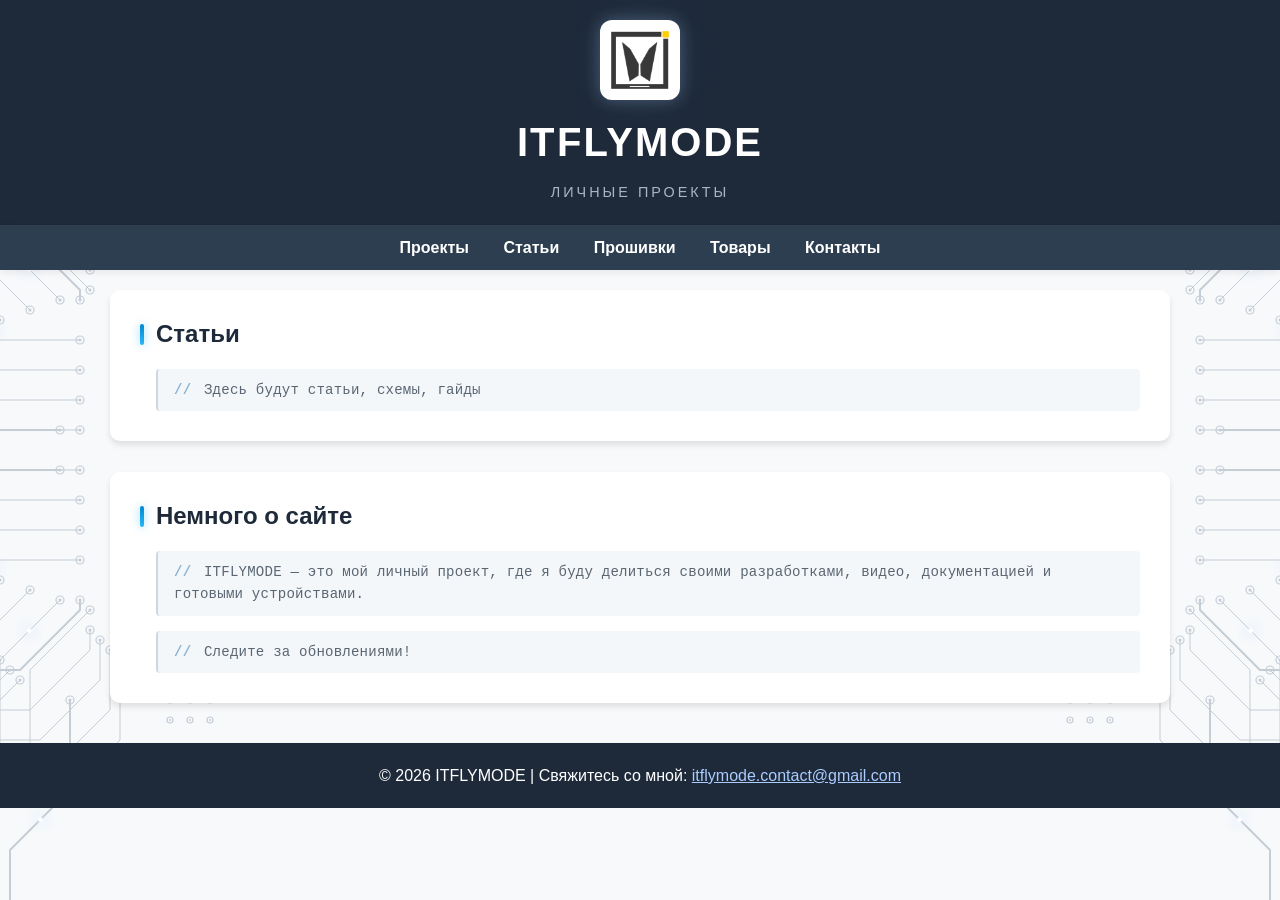
==== commit f67cb218: "пофиксил баги анимации для mobile" ====
--- a/articles.html
+++ b/articles.html
@@ -2,7 +2,8 @@
 <html lang="ru">
 <head>
     <meta charset="UTF-8">
-    <meta name="viewport" content="width=device-width, initial-scale=1.0">
+    <meta name="viewport" content="width=device-width, initial-scale=1.0, viewport-fit=cover">
+    <meta name="theme-color" content="#1e2a3a">
 
     <title>Статьи и гайды — ITFLYMODE</title>
     <meta name="description" content="Статьи и гайды от ITFLYMODE: схемы, разборы проектов на Arduino, ESP32, STM32 и других платформах. Пошаговые инструкции и примеры кода.">
--- a/style.css
+++ b/style.css
@@ -14,6 +14,7 @@
 
 html {
     background: #f7f9fb;
+    overflow-x: clip;
 }
 
 body {
@@ -23,6 +24,7 @@
     min-height: 100vh;
     background: transparent;
     position: relative;
+    overflow-x: clip;
 }
 
 
@@ -35,6 +37,8 @@
     color: white;
     padding: 20px 0;
     text-align: center;
+    position: relative;
+    overflow: hidden;
 }
 
 .logo {
@@ -72,6 +76,7 @@
     letter-spacing: 2px;
     margin-bottom: 5px;
     white-space: nowrap;
+    max-width: 100%;
 }
 
 header h1 .title-part {
@@ -175,6 +180,8 @@
     display: inline-block;
     min-height: 1.4em;
     color: #cfd8e3;
+    max-width: 100%;
+    word-break: break-word;
 }
 
 body.home header p {
@@ -241,7 +248,7 @@
 
 
 /* ============================================================
-   03. НАВИГАЦИЯ (nav) — прилипает к верху при скролле
+   03. НАВИГАЦИЯ (nav)
    ============================================================ */
 
 nav {
@@ -249,10 +256,11 @@
     top: 0;
     z-index: 1000;
     background: #2c3e50;
-    padding: 10px 0;
+    padding: 10px 12px;
     text-align: center;
     box-shadow: 0 2px 8px rgba(0, 0, 0, 0.08);
     transition: padding 0.3s ease, box-shadow 0.3s ease, background 0.3s ease;
+    overflow: hidden;
 }
 
 nav a {
@@ -262,6 +270,8 @@
     font-weight: bold;
     display: inline-block;
     transition: color 0.3s ease, text-shadow 0.3s ease;
+    position: relative;
+    z-index: 1;
 }
 
 nav a:hover {
@@ -271,7 +281,7 @@
 }
 
 nav.scrolled {
-    padding: 6px 0;
+    padding: 6px 12px;
     background: #26374a;
     box-shadow: 0 4px 14px rgba(0, 0, 0, 0.25);
 }
@@ -293,17 +303,25 @@
     padding: 30px;
     margin-bottom: 30px;
     box-shadow: 0 4px 6px rgba(0, 0, 0, 0.1);
-    animation: fadeInUp 0.8s ease-out both;
-}
-
-.section:nth-child(1) { animation-delay: 0s; }
-.section:nth-child(2) { animation-delay: 0.2s; }
-.section:nth-child(3) { animation-delay: 0.4s; }
-.section:nth-child(4) { animation-delay: 0.6s; }
-.section:nth-child(5) { animation-delay: 0.8s; }
-.section:nth-child(6) { animation-delay: 1.0s; }
-
-/* Заголовок секции с акцентной полоской слева */
+    opacity: 0;
+    transform: translateY(40px);
+    transition: opacity 0.7s ease-out, transform 0.7s ease-out;
+    will-change: opacity, transform;
+}
+
+.section.visible {
+    opacity: 1;
+    transform: translateY(0);
+}
+
+@media (prefers-reduced-motion: reduce) {
+    .section {
+        opacity: 1;
+        transform: none;
+        transition: none;
+    }
+}
+
 .section h2 {
     margin-bottom: 20px;
     padding-left: 16px;
@@ -325,7 +343,6 @@
     box-shadow: 0 0 8px rgba(41, 182, 246, 0.5);
 }
 
-/* Текст секции — в стиле «комментарий в коде» */
 .section > p {
     margin-bottom: 15px;
     margin-left: 16px;
@@ -338,7 +355,9 @@
     border-left: 2px solid #cdd7e0;
     border-radius: 4px;
     letter-spacing: 0.2px;
-    display: inline-block;
+    display: block;
+    max-width: calc(100% - 16px);
+    word-wrap: break-word;
 }
 
 .section > p::before {
@@ -352,7 +371,6 @@
     margin-bottom: 0;
 }
 
-/* В центрированных секциях — сбрасываем декорации */
 .section.centered > p {
     margin-left: 0;
     background: transparent;
@@ -362,6 +380,7 @@
     font-size: 1rem;
     color: #555;
     display: block;
+    max-width: 100%;
 }
 
 .section.centered > p::before {
@@ -388,6 +407,7 @@
     text-align: center;
     padding: 20px;
     margin-top: 40px;
+    word-break: break-word;
 }
 
 footer a {
@@ -396,19 +416,8 @@
 
 
 /* ============================================================
-   06. АНИМАЦИИ
-   ============================================================ */
-
-@keyframes fadeInUp {
-    from {
-        opacity: 0;
-        transform: translateY(30px);
-    }
-    to {
-        opacity: 1;
-        transform: translateY(0);
-    }
-}
+   06. АНИМАЦИИ — БАЗОВЫЕ (для ПК)
+   ============================================================ */
 
 @keyframes cardAppear {
     from {
@@ -418,6 +427,24 @@
     to {
         opacity: 1;
         transform: translateY(0) scale(1);
+    }
+}
+
+/* Мобильная версия — с blur (используется только внутри @media 600px) */
+@keyframes cardAppearMobile {
+    0% {
+        opacity: 0;
+        transform: translateY(30px) scale(0.92);
+        filter: blur(4px);
+    }
+    60% {
+        opacity: 1;
+        filter: blur(0);
+    }
+    100% {
+        opacity: 1;
+        transform: translateY(0) scale(1);
+        filter: blur(0);
     }
 }
 
@@ -443,7 +470,7 @@
 
 
 /* ============================================================
-   08. СТРАНИЦА «ПРОЕКТЫ»
+   08. СТРАНИЦА «ПРОЕКТЫ» — как товары
    ============================================================ */
 
 .category-menu {
@@ -470,47 +497,71 @@
 
 .projects-grid {
     display: grid;
-    grid-template-columns: repeat(auto-fill, minmax(280px, 1fr));
-    gap: 20px;
-    margin-top: 20px;
+    grid-template-columns: repeat(auto-fill, minmax(180px, 220px));
+    gap: 35px;
+    margin-top: 30px;
+    justify-content: center;
 }
 
 .project-card {
     background: white;
-    border-radius: 15px;
-    box-shadow: 0 4px 8px rgba(0, 0, 0, 0.1);
+    border-radius: 12px;
+    box-shadow: 0 3px 8px rgba(0, 0, 0, 0.1);
     overflow: hidden;
+    display: flex;
+    flex-direction: column;
     transition: transform 0.3s ease, box-shadow 0.3s ease;
 }
 
 .project-card:hover {
-    transform: translateY(-5px);
-    box-shadow: 0 8px 16px rgba(0, 0, 0, 0.2);
+    transform: translateY(-4px);
+    box-shadow: 0 6px 14px rgba(0, 0, 0, 0.18);
 }
 
 .project-card img {
     width: 100%;
-    height: 200px;
+    height: auto;
+    aspect-ratio: 1 / 1;
     object-fit: cover;
     display: block;
+    background: #f0f0f0;
 }
 
 .project-info {
-    padding: 15px;
+    padding: 10px 12px 14px;
+    display: flex;
+    flex-direction: column;
+    flex-grow: 1;
 }
 
 .project-info h3 {
+    margin-bottom: 6px;
+    color: #1e2a3a;
+    font-size: 0.95rem;
+}
+
+.project-info p {
+    font-size: 0.8rem;
     margin-bottom: 10px;
-    color: #1e2a3a;
-}
-
-.project-info p {
-    font-size: 0.95rem;
-    margin-bottom: 15px;
+    flex-grow: 1;
+    color: #666;
+    line-height: 1.4;
+}
+
+.project-card .btn {
+    text-align: center;
+    display: block;
+    padding: 7px 10px;
+    border-radius: 8px;
+    font-size: 0.8rem;
 }
 
 .project-card.hidden {
     display: none;
+}
+
+.project-card.queued {
+    opacity: 0;
 }
 
 .project-card.appear {
@@ -577,7 +628,8 @@
 
 .product-card img {
     width: 100%;
-    height: 160px;
+    height: auto;
+    aspect-ratio: 1 / 1;
     object-fit: cover;
     display: block;
     background: #f0f0f0;
@@ -585,6 +637,10 @@
 
 .product-card.hidden {
     display: none;
+}
+
+.product-card.queued {
+    opacity: 0;
 }
 
 .product-card.appear {
@@ -727,6 +783,7 @@
     font-size: 1.2rem;
     color: #3498db;
     text-decoration: none;
+    word-break: break-all;
 }
 
 .email-link:hover {
@@ -773,86 +830,292 @@
 
 
 /* ============================================================
-   13. АДАПТИВНОСТЬ (мобильные, до 600px)
+   13. АДАПТИВНОСТЬ — ПЛАНШЕТЫ (до 900px)
+   ============================================================ */
+
+@media (max-width: 900px) {
+    .products-grid {
+        grid-template-columns: repeat(auto-fill, minmax(160px, 1fr));
+        gap: 20px;
+    }
+
+    .projects-grid {
+        grid-template-columns: repeat(auto-fill, minmax(160px, 1fr));
+        gap: 20px;
+    }
+}
+
+
+/* ============================================================
+   14. АДАПТИВНОСТЬ — МОБИЛЬНЫЕ (до 600px)
    ============================================================ */
 
 @media (max-width: 600px) {
+    header {
+        padding: 16px 12px;
+    }
+
     header h1 {
-        font-size: 1.8rem;
+        font-size: 1.7rem;
         letter-spacing: 1px;
     }
+
     .logo {
         max-height: 60px;
     }
 
+    header p {
+        font-size: 0.8rem;
+        letter-spacing: 2px;
+    }
+
+    nav {
+        padding: 8px 8px;
+    }
+
     nav a {
-        display: block;
-        margin: 6px 0;
+        display: inline-block;
+        margin: 4px 6px;
+        font-size: 0.85rem;
+    }
+
+    nav.scrolled {
+        padding: 5px 8px;
     }
 
     nav.scrolled a {
-        display: inline-block;
-        margin: 0 8px;
-        font-size: 0.85rem;
+        margin: 3px 6px;
+        font-size: 0.8rem;
     }
 
     .container {
         padding: 0 10px;
-    }
+        margin: 12px auto;
+    }
+
     .section {
-        padding: 20px;
+        padding: 20px 16px;
+        margin-bottom: 18px;
     }
 
     .section h2 {
         font-size: 1.25rem;
+        padding-left: 14px;
     }
 
     .section > p {
+        font-size: 0.82rem;
+        padding: 8px 12px;
+        margin-left: 14px;
+        max-width: calc(100% - 14px);
+    }
+
+    .section.centered > p {
+        font-size: 0.95rem;
+    }
+
+    footer {
+        font-size: 0.85rem;
+        padding: 16px 12px;
+    }
+
+    /* ТОВАРЫ */
+    .shop-categories {
+        gap: 6px;
+        margin: 14px 0 18px;
+    }
+
+    .shop-categories button {
+        padding: 6px 12px;
         font-size: 0.8rem;
-        padding: 8px 12px;
-        margin-left: 10px;
-    }
-
-    footer {
-        font-size: 0.9rem;
     }
 
     .products-grid {
         grid-template-columns: repeat(2, 1fr);
-        gap: 16px;
-    }
-    .product-card img {
-        height: 130px;
-    }
+        gap: 10px;
+        margin-top: 16px;
+    }
+
     .product-info {
-        padding: 8px 10px 12px;
-    }
+        padding: 8px 10px 10px;
+    }
+
     .product-info h3 {
         font-size: 0.85rem;
-    }
+        margin-bottom: 4px;
+    }
+
     .product-info p {
+        font-size: 0.72rem;
+        margin-bottom: 6px;
+        line-height: 1.3;
+    }
+
+    .product-price {
+        font-size: 0.9rem;
+        margin-bottom: 8px;
+    }
+
+    .product-card .btn {
+        padding: 6px 8px;
         font-size: 0.75rem;
     }
 
     .product-badge {
-        font-size: 0.6rem;
-        padding: 3px 8px;
+        font-size: 0.55rem;
+        padding: 3px 7px;
+        top: 6px;
+        right: 6px;
+    }
+
+    /* ПРОЕКТЫ */
+    .category-menu a {
+        padding: 6px 12px;
+        font-size: 0.85rem;
+        margin: 4px;
+    }
+
+    .projects-grid {
+        grid-template-columns: repeat(2, 1fr);
+        gap: 10px;
+        margin-top: 16px;
+    }
+
+    .project-info {
+        padding: 8px 10px 10px;
+    }
+
+    .project-info h3 {
+        font-size: 0.85rem;
+        margin-bottom: 4px;
+        line-height: 1.25;
+    }
+
+    .project-info p {
+        font-size: 0.72rem;
+        margin-bottom: 8px;
+        line-height: 1.3;
+    }
+
+    .project-card .btn {
+        padding: 6px 10px;
+        font-size: 0.75rem;
+    }
+
+    /* КОНТАКТЫ */
+    .social-links {
+        gap: 8px;
+    }
+
+    .social-link {
+        padding: 8px 14px;
+        font-size: 0.85rem;
+    }
+
+    .social-link i,
+    .social-link .social-icon-img {
+        width: 18px;
+        height: 18px;
+        font-size: 0.95rem;
+    }
+
+    .email-link {
+        font-size: 1rem;
+    }
+
+    .donate-button {
+        padding: 12px 24px;
+        font-size: 1rem;
+    }
+
+    /* ДЕКОР */
+    .header-fx {
+        display: none;
+    }
+
+    .nav-fx {
+        width: 15%;
+        opacity: 0.4;
+    }
+}
+
+
+/* ============================================================
+   15. АДАПТИВНОСТЬ — УЗКИЕ ЭКРАНЫ (до 400px)
+   ============================================================ */
+
+@media (max-width: 400px) {
+    header h1 {
+        font-size: 1.4rem;
+        letter-spacing: 0.5px;
+    }
+
+    header p {
+        font-size: 0.72rem;
+        letter-spacing: 1.5px;
+    }
+
+    .logo {
+        max-height: 50px;
+    }
+
+    nav a {
+        margin: 3px 5px;
+        font-size: 0.78rem;
+    }
+
+    nav.scrolled a {
+        font-size: 0.75rem;
+        margin: 3px 5px;
+    }
+
+    .section {
+        padding: 16px 12px;
+    }
+
+    .section h2 {
+        font-size: 1.1rem;
+    }
+
+    .section > p {
+        font-size: 0.78rem;
+        margin-left: 12px;
+        max-width: calc(100% - 12px);
+    }
+
+    .products-grid,
+    .projects-grid {
+        gap: 8px;
+    }
+
+    .product-info h3,
+    .project-info h3 {
+        font-size: 0.78rem;
+    }
+
+    .product-info p,
+    .project-info p {
+        font-size: 0.68rem;
+    }
+
+    .product-price {
+        font-size: 0.85rem;
+    }
+
+    .social-link {
+        padding: 7px 12px;
+        font-size: 0.8rem;
     }
 
     .shop-categories button {
-        padding: 6px 14px;
-        font-size: 0.8rem;
-    }
-
-    .social-link {
-        padding: 8px 16px;
-        font-size: 0.9rem;
-    }
-}
-
-
-/* ============================================================
-   14. СТРАНИЦА «СТАТЬИ»
+        padding: 5px 10px;
+        font-size: 0.75rem;
+    }
+}
+
+
+/* ============================================================
+   16. СТРАНИЦА «СТАТЬИ»
    ============================================================ */
 
 .news-list {
@@ -1036,7 +1299,7 @@
 
 
 /* ============================================================
-   15. ФОН С ДОРОЖКАМИ PCB + АНИМИРОВАННЫЕ ТОЧКИ
+   17. ФОН С ДОРОЖКАМИ PCB + АНИМИРОВАННЫЕ ТОЧКИ
    ============================================================ */
 
 .pcb-bg {
@@ -1062,4 +1325,91 @@
     stroke-width: 0.5;
     filter: drop-shadow(0 0 3px #ffffff)
             drop-shadow(0 0 6px rgba(170, 204, 255, 0.9));
+}
+
+
+/* ============================================================
+   18. ДЕКОР ШАПКИ И NAV
+   ============================================================ */
+
+.header-fx {
+    position: absolute;
+    top: 50%;
+    transform: translateY(-50%);
+    width: 30%;
+    max-width: 320px;
+    height: 70%;
+    pointer-events: none;
+    opacity: 0.85;
+    z-index: 0;
+}
+
+.header-fx svg {
+    width: 100%;
+    height: 100%;
+    display: block;
+}
+
+.header-fx-left {
+    left: 4%;
+}
+
+.header-fx-right {
+    right: 4%;
+    transform: translateY(-50%) scaleX(-1);
+}
+
+header .logo,
+header h1,
+header p {
+    position: relative;
+    z-index: 1;
+}
+
+.nav-fx {
+    position: absolute;
+    top: 50%;
+    transform: translateY(-50%);
+    width: 22%;
+    height: 100%;
+    pointer-events: none;
+    opacity: 0.7;
+    z-index: 0;
+}
+
+.nav-fx svg {
+    width: 100%;
+    height: 100%;
+    display: block;
+}
+
+.nav-fx-left {
+    left: 0;
+}
+
+.nav-fx-right {
+    right: 0;
+    transform: translateY(-50%) scaleX(-1);
+}
+
+
+/* ============================================================
+   19. МОБИЛЬНЫЕ: карточки скрыты до появления (фикс мигания)
+        + плавная анимация с blur. На ПК НЕ влияет.
+   ============================================================ */
+
+@media (max-width: 600px) {
+    /* Скрываем карточки по умолчанию — JS покажет через .appear */
+    .project-card,
+    .product-card {
+        opacity: 0;
+        transform: translateY(30px) scale(0.94);
+        will-change: opacity, transform;
+    }
+
+    /* Плавная анимация с blur — только на мобильном */
+    .project-card.appear,
+    .product-card.appear {
+        animation: cardAppearMobile 1.2s cubic-bezier(0.22, 1, 0.36, 1) both;
+    }
 }
